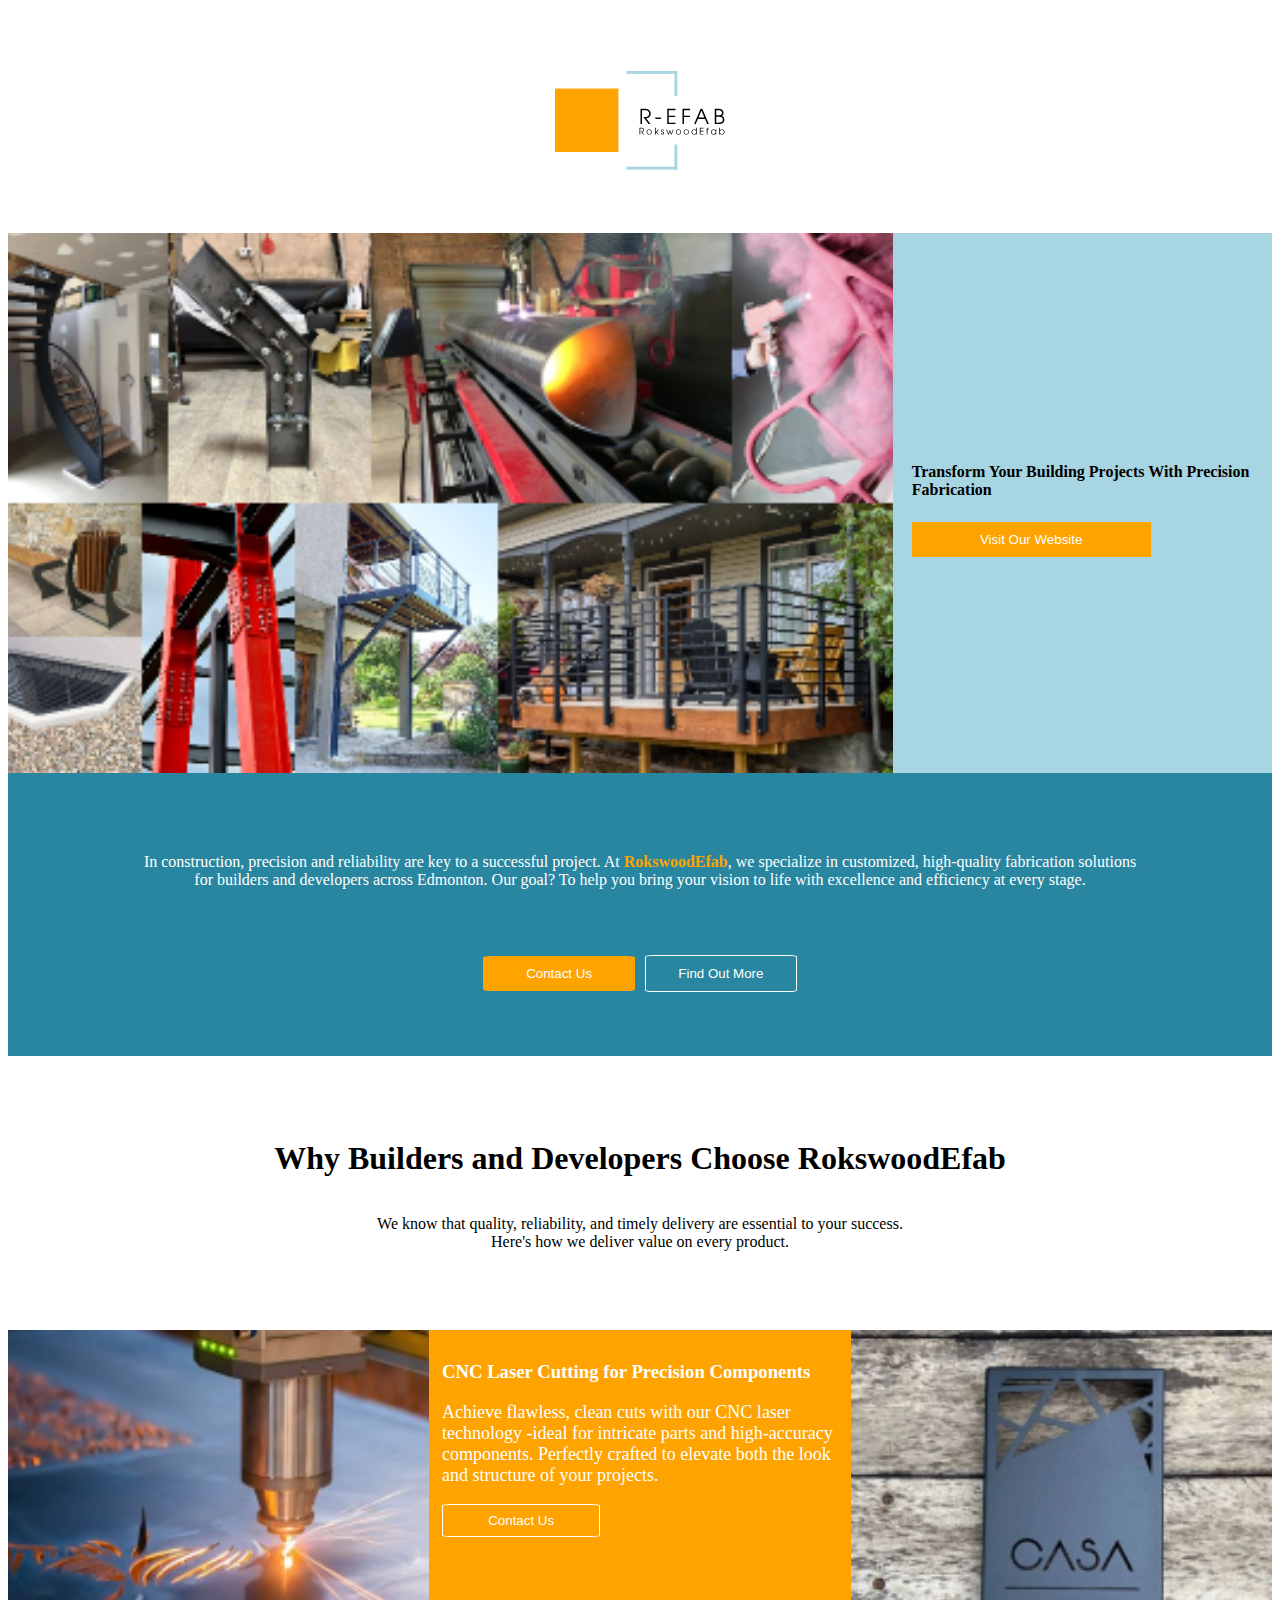
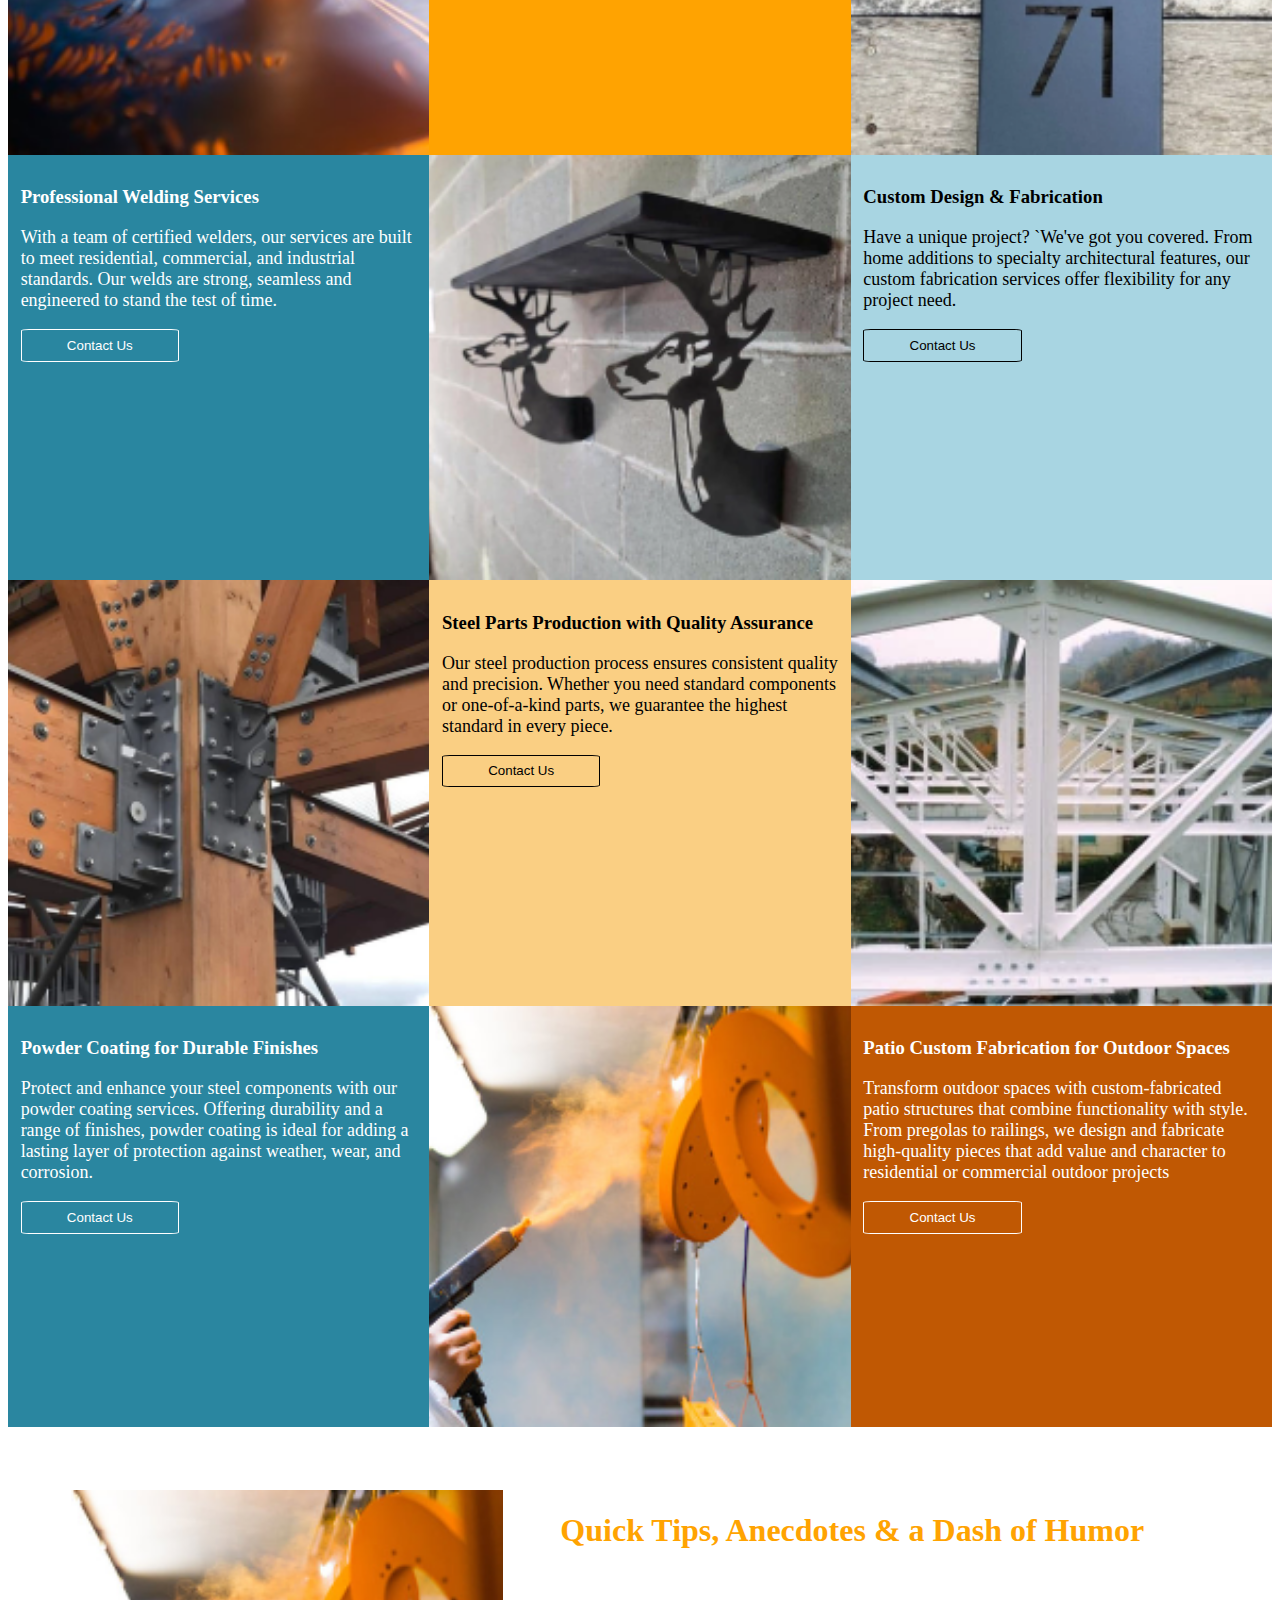
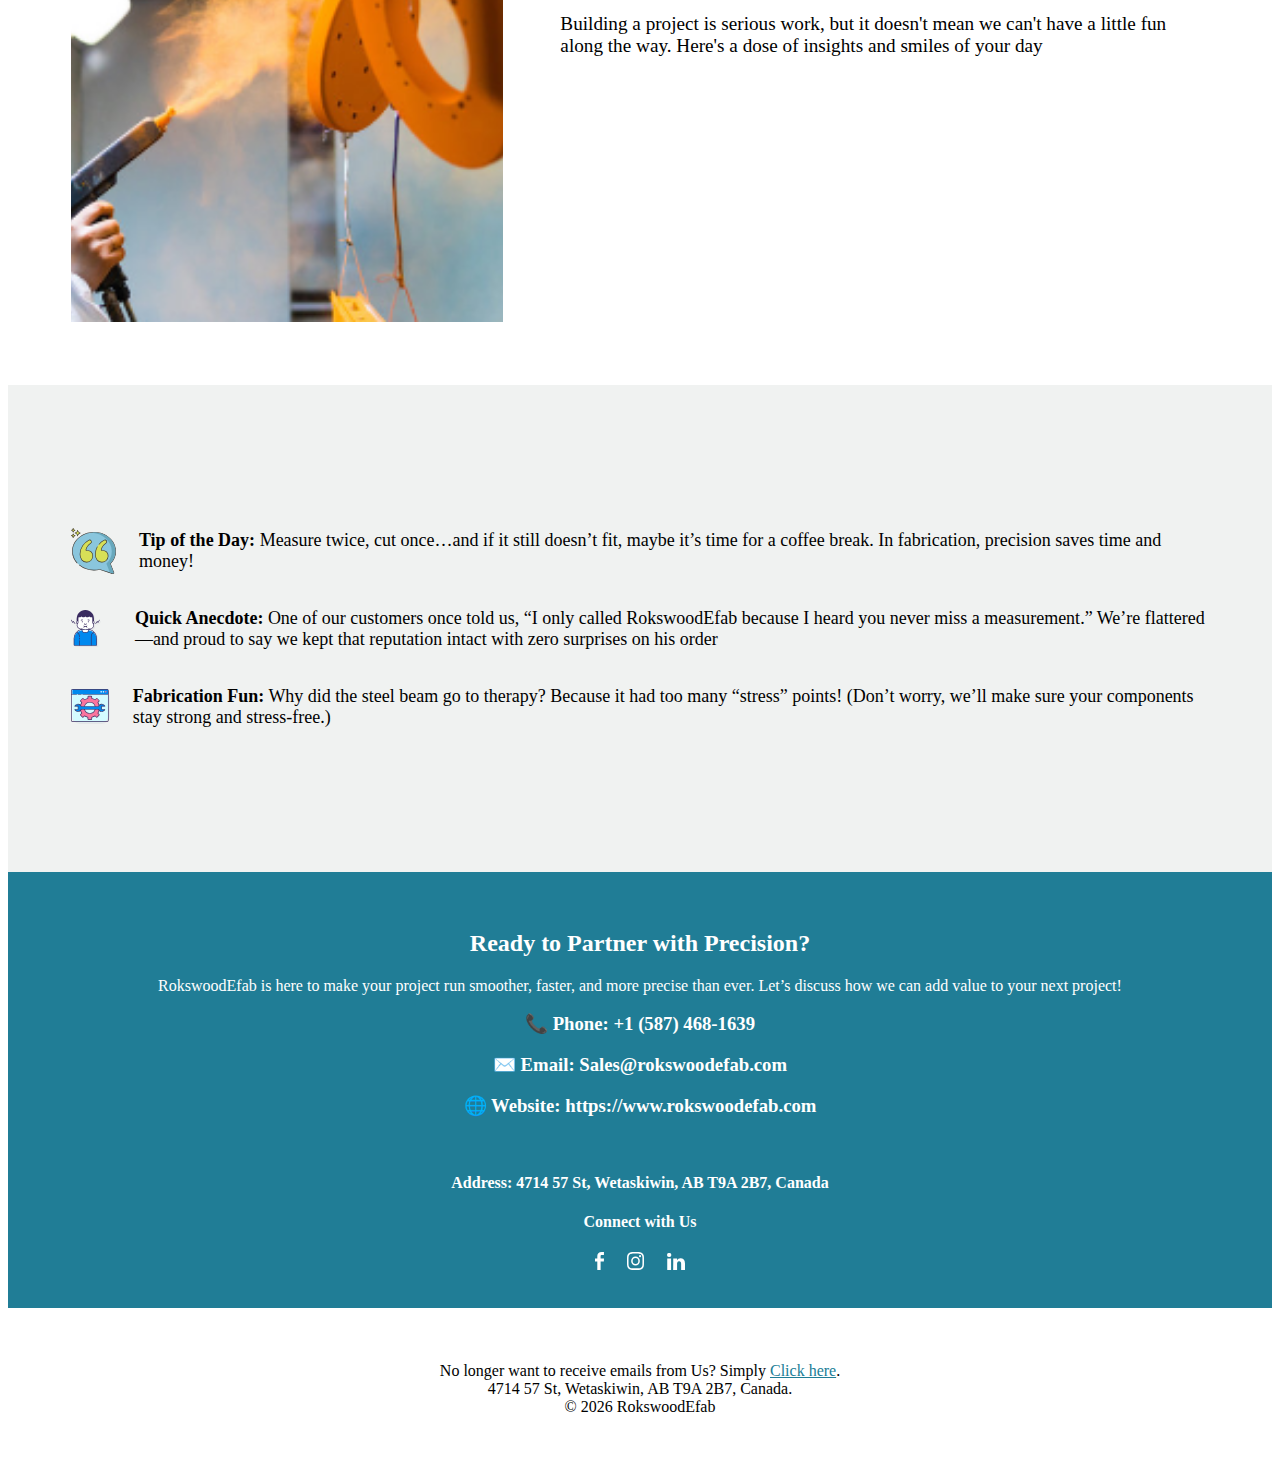
==== index.html @ 1e7426f9 "first-commit" ====
<!DOCTYPE html>
<html lang="en">
<head>
    <meta charset="UTF-8">
    <meta name="viewport" content="width=device-width, initial-scale=1.0">
    <title>RokswoodEfab</title>
    <link rel="stylesheet" href="./style.css">
</head>
<body>
    <div class="top">
        <img src="./assets/images/logo.png" alt="RokswoodEfab">
    </div>
    <div class="second">
        <div class="second-1">
            <img class="second-1-img " src="./assets/images/top-image.png" alt="RokswoodEfab">
        </div>
        <div class="second-2">
            <div class="second-2-inner">
                <h2 class="second-2-text ">transform your building projects with precision fabrication</h2>
                <button class="second-2-button">visit our website</button>
            </div>
        </div>
    </div>
    <div class="third">
        <div class="third-inner">
            <p class="third-inner-text">
                In construction, precision and reliability are key to a successful project. At <span class="third-inner-text-span">RokswoodEfab</span>, we specialize in customized, high-quality fabrication solutions for builders and developers across Edmonton. Our goal? To help you bring your vision to life with excellence and efficiency at every stage.
            </p>
            <div class="third-inner-buttons">
                <button class="third-inner-button-1">contact us</button>
                <button class="third-inner-button-2">find out more</button>
            </div>
        </div>
    </div>
    <div class="fourth">
        <h1 class="fourth-hearder">Why Builders and Developers Choose RokswoodEfab</h1>
        <p class="fourth-text">We know that quality, reliability, and timely delivery are essential to your success. <br>Here's how we deliver value on every product.</p>
    </div>
    <div class="fifth">
        <div class="grid-1">
            <img class="grid-img-inner" src="./assets/images/sky.png" alt="RokswoodEfab">
        </div>
        <div class="grid-1">
            <div class="grid-inner-text-1 grid-text-bg-1 grid-inner-text-color-1">
                <div class="grid-inner-text">
                    <h3>CNC Laser Cutting for Precision Components</h3>
                    <p class="grid-text">Achieve flawless, clean cuts with our CNC laser technology -ideal for intricate parts and high-accuracy components. Perfectly crafted to elevate both  the look and structure of your projects.</p>
                    <button class="grid-inner-text-button grid-inner-text-button-2">contact us</button>
                </div>
            </div>
        </div>
        <div class="grid-1">
            <img class="grid-img-inner" src="./assets/images/mail-box.png" alt="RokswoodEfab">
        </div>
        <div class="grid-1">
            <div class="grid-inner-text-1 grid-text-bg-2 grid-inner-text-color-1">
                <div class="grid-inner-text">
                    <h3>Professional Welding Services</h3>
                    <p class="grid-text">With a team of certified welders, our services are built to meet residential, commercial, and industrial standards. Our welds are strong, seamless and engineered to stand the test of time.</p>
                    <button class="grid-inner-text-button grid-inner-text-button-3">contact us</button>
                </div>
            </div>
        </div>
        <div class="grid-1">
            <img class="grid-img-inner" src="./assets/images/bull-lamp.png" alt="RokswoodEfab">
        </div>
        <div class="grid-1">
            <div class="grid-inner-text-1 grid-text-bg-3">
                <div class="grid-inner-text">
                    <h3>Custom Design & Fabrication</h3>
                    <p class="grid-text">Have a unique project? `We've got you covered. From home additions to specialty architectural features, our custom fabrication services offer flexibility for any project need.</p>
                    <button class="grid-inner-text-button-1 grid-inner-text-button-3">contact us</button>
                </div>
            </div>
        </div>
        <div class="grid-1">
            <img class="grid-img-inner" src="./assets/images/construction.png" alt="RokswoodEfab">
        </div>
        <div class="grid-inner-text-1 grid-text-bg-4">
            <div class="grid-inner-text">
                <h3>Steel Parts Production with Quality Assurance</h3>
                <p class="grid-text">Our steel production process ensures consistent quality and precision. Whether you need standard components or one-of-a-kind parts, we guarantee the highest standard in every piece.</p>
                <button class="grid-inner-text-button-1 grid-inner-text-button-2">contact us</button>
            </div>
        </div>
        <div class="grid-1">
            <img class="grid-img-inner" src="./assets/images/bridge.png" alt="RokswoodEfab">
        </div>
        <div class="grid-1">
            <div class="grid-inner-text-1 grid-text-bg-5 grid-inner-text-color-1">
                <div class="grid-inner-text">
                    <h3>Powder Coating for Durable Finishes</h3>
                    <p class="grid-text">Protect and enhance your steel components with our powder coating services. Offering durability and a range of finishes, powder coating is ideal for adding a lasting layer of protection against weather, wear, and corrosion.</p>
                    <button class="grid-inner-text-button grid-inner-text-button-2">contact us</button>
                </div>
            </div>  
        </div>
        <div class="grid-1">
            <img class="grid-img-inner" src="./assets/images/last.png" alt="RokswoodEfab">
        </div>
        <div class="grid-1">
            <div class="grid-inner-text-1 grid-text-bg-6 grid-inner-text-color-1">
                <div class="grid-inner-text">
                    <h3>Patio Custom Fabrication for Outdoor Spaces</h3>
                    <p class="grid-text">Transform outdoor spaces with custom-fabricated patio structures that combine functionality with style. From pregolas to railings, we design and fabricate high-quality pieces that add value and character to residential or commercial outdoor projects</p>
                    <button class="grid-inner-text-button grid-inner-text-button-2">contact us</button>
                </div>
            </div>
        </div>
    </div>
    <div class="sixth">
        <div class="sixth-1">
            <img class="sixth-img" src="./assets/images/last.png" alt="">
        </div>
        <div class="sixth-2">
            <h1 class="sixth-header">
              Quick Tips, Anecdotes & a Dash of Humor
            </h1>
            <p class="sixth-text">Building a project is serious work, but it doesn't mean we can't have a little fun along the way. Here's a dose of insights and smiles of your day</p>
        </div>
    </div>
    <div class="seventh">
        <div class="seventh-inner">
            <div class="seventh-inner-body">
                <img class="seventh-inner-img" src="./assets/icons/icon-quote-9729.svg" alt="RokswoodEfab">
                <p class="seventh-inner-text"><span class="seventh-inner-header">Tip of the Day:</span> Measure twice, cut once…and if it still doesn’t fit, maybe it’s time for a coffee break. In fabrication, precision saves time and money! </p>
            </div>
            <div class="seventh-inner-body">
                <img class="seventh-inner-img" src="./assets/icons/icon-face-swelling-10248.svg" alt="RokswoodEfab">
                <p class="seventh-inner-text seventh-inner-text-1"><span class="seventh-inner-header"> Quick Anecdote:</span> One of our customers once told us, “I only called RokswoodEfab because I heard you never miss a measurement.” We’re flattered—and proud to say we kept that reputation intact with zero surprises on his order </p>
            </div>
            <div class="seventh-inner-body">
                <img class="seventh-inner-img" src="./assets/icons/icon-software-engineer-4930.svg" alt="RokswoodEfab">
                <p class="seventh-inner-text"><span class="seventh-inner-header">Fabrication Fun:</span> Why did the steel beam go to therapy? Because it had too many “stress” points! (Don’t worry, we’ll make sure your components stay strong and stress-free.)</p>
            </div>
        </div>
    </div>
    <div class="eight">
        <div class="eight-content">
            <h2>Ready to Partner with Precision?</h2>
            <p>RokswoodEfab is here to make your project run smoother, faster, and more precise than ever. Let’s discuss how we can add value to your next project!</p>
            <h3>📞 Phone: +1 (587) 468-1639</h3>
            <h3>✉️ Email: Sales@rokswoodefab.com </h3>
            <h3>
                <a class="eight-inner-link" href="https://www.rokswoodefab.com" target="_blank">🌐 Website: https://www.rokswoodefab.com</a>
            </h3>
            <h4 class="address">Address: 4714 57 St, Wetaskiwin, AB T9A 2B7, Canada</h4>
            <h4>Connect with Us</h4>
            <div class="socials">
                <img src="./assets/icons/facebook.svg" alt="RokswoodEfab">
                <img src="./assets/icons/instagram.svg" alt="RokswoodEfab">
                <img src="./assets/icons/linkedin.svg" alt="RokswoodEfab">
            </div>
        </div>
    </div>
    <footer class="nineth">
        <div class="nineth-content">
            <p>No longer want to receive emails from Us? Simply <span class="click">Click here</span>. <br>4714 57 St, Wetaskiwin, AB T9A 2B7, Canada. <br> &copy; <span id="year"></span> RokswoodEfab</p>
        </div>
    </footer>
</body>
</html>

<script>
    document.getElementById('year').textContent = new Date().getFullYear();
</script>
---- style.css ----
.body{
    margin: 0;
    padding: 0;
    background-color: white;
    width: 100%;
}

.top{
    display: flex;
    flex-direction: column;
    align-items: center;
    padding-top: 5%;
    padding-bottom: 5%;
    width: 100%;
    opacity: 1;
}



.second {
    display: flex;
    align-items: center;
    flex-direction: row;
    width: 100%;
    height: 60vh; 
}


.second-1 {
    width: 70%;
    height: 100%; /* Inherits 100% of parent's height */
}

.second-1-img {
    width: 100%;
    height: 100%;
    object-fit: cover;
}

.second-2 {
    width: 30%;
    height: 100%; /* Inherits 100% of parent's height */
    text-align: left;
    padding: 0%, 5%;
    flex-direction: column;
    display: flex;
    justify-content: center;
    background-color: #A8D5E2;
}

.second-2-inner {
    padding: 5%;
}


.second-2-text {
    font-size: medium;
    text-transform: capitalize;
    text-align: left;
}


.second-2-button {
    background-color: #FFA301;
    color: white;
    padding: 3%;
    font-weight: 200;
    text-transform: capitalize;
    margin-top: 3%;
    border: none;
    outline: none;
    width: 70%;
}


.third {
    background-color: #2986A0;
}

.third-inner {
    display: flex;
    flex-direction: column;
    align-items: center;
    padding-top: 5%;
    padding-bottom: 5%;
    padding-left: 10%;
    padding-right: 10%;
}

.third-inner-text {
    text-align: center;
    color: white;
}

.third-inner-text-span {
    color: #FFA301;
    font-weight: bold;
    line-height: 1.5px;
}

.third-inner-buttons {
    display: flex;
    flex-direction: row;
    align-items: center;
    width: 100%;
    justify-content: center;
    gap: 1%;
    margin-top: 5%;
}

.third-inner-button-1 {
    background-color: #FFA301;
    color: white;
    text-transform: capitalize;
    text-align: center;
    width: 15%;
    padding: 1%;
    cursor: pointer;
    border-radius: 5%;
    outline: none;
    border: none;
}

.third-inner-button-2 {
    background-color: transparent;
    color: white;
    text-transform: capitalize;
    text-align: center;
    width: 15%;
    padding: 1%;
    cursor: pointer;
    border-radius: 5%;
    outline: none;
    border: 1px solid white;
}

.fourth {
    display: flex;
    flex-direction: column;
    align-items: center;
    justify-content: center;
    padding-top: 5%;
    padding-bottom: 5%;
}

.fourth-text {
    font-size: medium;
    font-weight: 500;
    text-align: center;
}

.fifth {
    display: grid;
    grid-template-columns: repeat(auto-fit, minmax(30%, 1fr));
}

.button-fix {
    position: relative;
    bottom: 2;
}

.grid-img {
    width: 100%;
    height: 100%;
    position: relative;
}

.grid-img-inner {
    width: 100%;
    height: 100%;
    object-fit: cover;
}

.grid-inner-text-1 {
    display: flex;
    flex-direction: column;
    width: 100%;
    height: 100%;
}

.grid-inner-text-color-1 {
    color: white;
}

.grid-inner-text {
    padding: 3%;
}

.grid-text-bg-1 {
    background-color: #FFA301;
}

.grid-text-bg-2 {
    background-color: #2986A0;
}

.grid-text-bg-3 {
    background-color: #A8D5E2;
}

.grid-text-bg-4 {
    background-color: #FACF83;
}

.grid-text-bg-5 {
    background-color: #2A86A0;
}

.grid-text-bg-6 {
    background-color: #C05803;
}

.grid-text {
    font-weight: 500;
    font-size: large;
}


.grid-inner-text-button {
    background-color: transparent;
    color: white;
    text-transform: capitalize;
    text-align: center;
    width: 40%;
    padding: 2%;
    cursor: pointer;
    border-radius: 5%;
    outline: none;
    border: 1px solid white;
}

.grid-inner-text-button-1 {
    background-color: transparent;
    text-transform: capitalize;
    text-align: center;
    width: 40%;
    padding: 2%;
    cursor: pointer;
    border-radius: 5%;
    outline: none;
    border: 1px solid ;
}

/* .grid-inner-text-button-1 {
    margin-top: 15%;
} */

/* .grid-inner-text-button-2 {
    margin-top: 25%;
} */

/* .grid-inner-text-button-3 {
    margin-top: 40%;
} */


.sixth {
    display: flex;
    flex-direction: row;
    padding: 5%;
    gap: 5%;
}

.sixth-1 {
    width: 40%;
}

.sixth-2 {
    width: 60%;
}

.sixth-img {
    width: 100%;
    height: 100%;
    object-fit: cover;
}

.sixth-header {
    color: #FFA301;
    font-size: xx-large;
    font-weight: bold;
}

.sixth-text {
    font-weight: 400;
    font-size: larger;
    margin-top: 10%;
}

.seventh {
    background-color: #F0F2F1;
    display: flex;
    flex-direction: column;
}

.seventh-inner {
    padding-top: 10%;
    padding-bottom: 10%;
    padding-left: 5%;
    padding-right: 5%;
}

.seventh-inner-body {
    display: flex;
    flex-direction: row;
    align-items: center;
    gap: 2%;
}

.seventh-inner-header {
    font-weight: bold;
}

.seventh-inner-text {
    font-weight: lighter;
    font-size: large;
}

.seventh-inner-img {
    width: 4%;
}



.seventh-inner-text-1 {
    margin-left: 1%;
}

.eight {
    background-color: #207D96;
    color: white;
}

.eight-content {
    padding-top: 3%;
    padding-bottom: 3%;
    padding-left: 5%;
    padding-right: 5%;
    text-align: center;
}

.eight-inner-link {
    color: white;
    text-decoration: none;
}

.socials {
    display: flex;
    flex-direction: row;
    gap: 2%;
    align-items: center;
    justify-content: center;
}

.address {
    margin-top: 5%;
}


.ninth {
    color: #959595;
}

.nineth-content {
    padding-top: 3%;
    padding-bottom: 3%;
    padding-left: 10%;
    padding-right: 10%;
    text-align: center;
}

.click {
    text-decoration: underline;
    color: #207D96;
}



@media (max-width: 725px) {
    .second {
        display: flex;
        align-items: center;
        flex-direction: row;
        width: 100%;
        height: 60vh; 
    }

    .second-2-text {
        font-size: medium;
        text-transform: capitalize;
        text-align: left;
    }
    
    
    .second-2-button {
        background-color: #FFA301;
        color: white;
        padding: 3%;
        width: auto;
        font-weight: 200;
        text-transform: capitalize;
        margin-top: 3%;
        border: none;
        outline: none;
        width: 100%;
        font-size: x-small;
        margin-top: 10%;
    }

    .third-inner-buttons {
        display: flex;
        flex-direction: row;
        align-items: center;
        width: 100%;
        justify-content: center;
        gap: 3%;
        margin-top: 5%;
    }
    
    .third-inner-button-1 {
        background-color: #FFA301;
        color: white;
        font-size: smaller;
        width: auto;
        text-transform: capitalize;
        text-align: center;
        padding: 3%;
        cursor: pointer;
        border-radius: 5%;
        outline: none;
        border: none;
    }
    
    .third-inner-button-2 {
        background-color: transparent;
        color: white;
        font-size: smaller;
        width: auto;
        text-transform: capitalize;
        text-align: center;
        padding: 3%;
        cursor: pointer;
        border-radius: 5%;
        outline: none;
        border: 1px solid white;
    }

    .fourth {
        display: flex;
        flex-direction: column;
        align-items: center;
        justify-content: center;
        padding-top: 5%;
        padding-bottom: 5%;
    }
    
    .fourth-text {
        font-size: medium;
        font-weight: 500;
        text-align: center;
    }

    .fourth-hearder {
        text-align: center;
    }

    .fifth {
        display: grid;
        grid-template-columns: repeat(auto-fit, minmax(30%, 1fr));
    }
    
    
    .grid-img {
        width: 100%;
        height: 100%;
        position: relative;
    }
    
    .grid-img-inner {
        width: 100%;
        height: 100%;
        object-fit: cover;
    }
    
    .grid-inner-text-1 {
        display: flex;
        flex-direction: column;
        width: 100%;
        height: 100%;
    }
    
    .grid-inner-text-color-1 {
        color: white;
    }
    
    .grid-inner-text {
        padding: 2%;
        font-size: xx-small;
    }
    
    .grid-text-bg-1 {
        background-color: #FFA301;
    }
    
    .grid-text-bg-2 {
        background-color: #2986A0;
    }
    
    .grid-text-bg-3 {
        background-color: #A8D5E2;
    }
    
    .grid-text {
        font-weight: 500;
        font-size: xx-small;
    }
    
    
    .grid-inner-text-button {
        background-color: transparent;
        color: white;
        text-transform: capitalize;
        text-align: center;
        width: 80%;
        padding: 2%;
        cursor: pointer;
        border-radius: 5%;
        outline: none;
        font-size: xx-small;
        border: 1px solid white;
    }
    
    .grid-inner-text-button-1 {
        background-color: transparent;
        text-transform: capitalize;
        text-align: center;
        width: 80%;
        padding: 2%;
        cursor: pointer;
        border-radius: 5%;
        outline: none;
        font-size: xx-small;
        border: 1px solid ;
    }
    
    .grid-inner-text-button-1 {
        margin-top: 5%;
    }
    
    .grid-inner-text-button-2 {
        margin-top: 15%;
    }
    
    .grid-inner-text-button-3 {
        margin-top: 20%;
    }

    .sixth {
        display: flex;
        flex-direction: row;
        padding: 5%;
        gap: 5%;
        align-items: center;
        justify-content: center;
    }
    
    .sixth-1 {
        width: 40%;
    }
    
    .sixth-2 {
        width: 60%;
    }
    
    .sixth-img {
        width: 100%;
        height: 100%;
        object-fit: cover;
    }
    
    .sixth-header {
        color: #FFA301;
        font-size: small;
        font-weight: bold;
    }
    
    .sixth-text {
        font-weight: 400;
        font-size: smaller;
        margin-top: 3%;
    }

    .seventh-inner-header {
        font-weight: bold;
    }
    
    .seventh-inner-text {
        font-weight: lighter;
        font-size: smaller;
    }
    
    .seventh-inner-img {
        width: 20%;
    }
    
    .seventh-inner-text-1 {
        margin-left: 1%;
    }
}
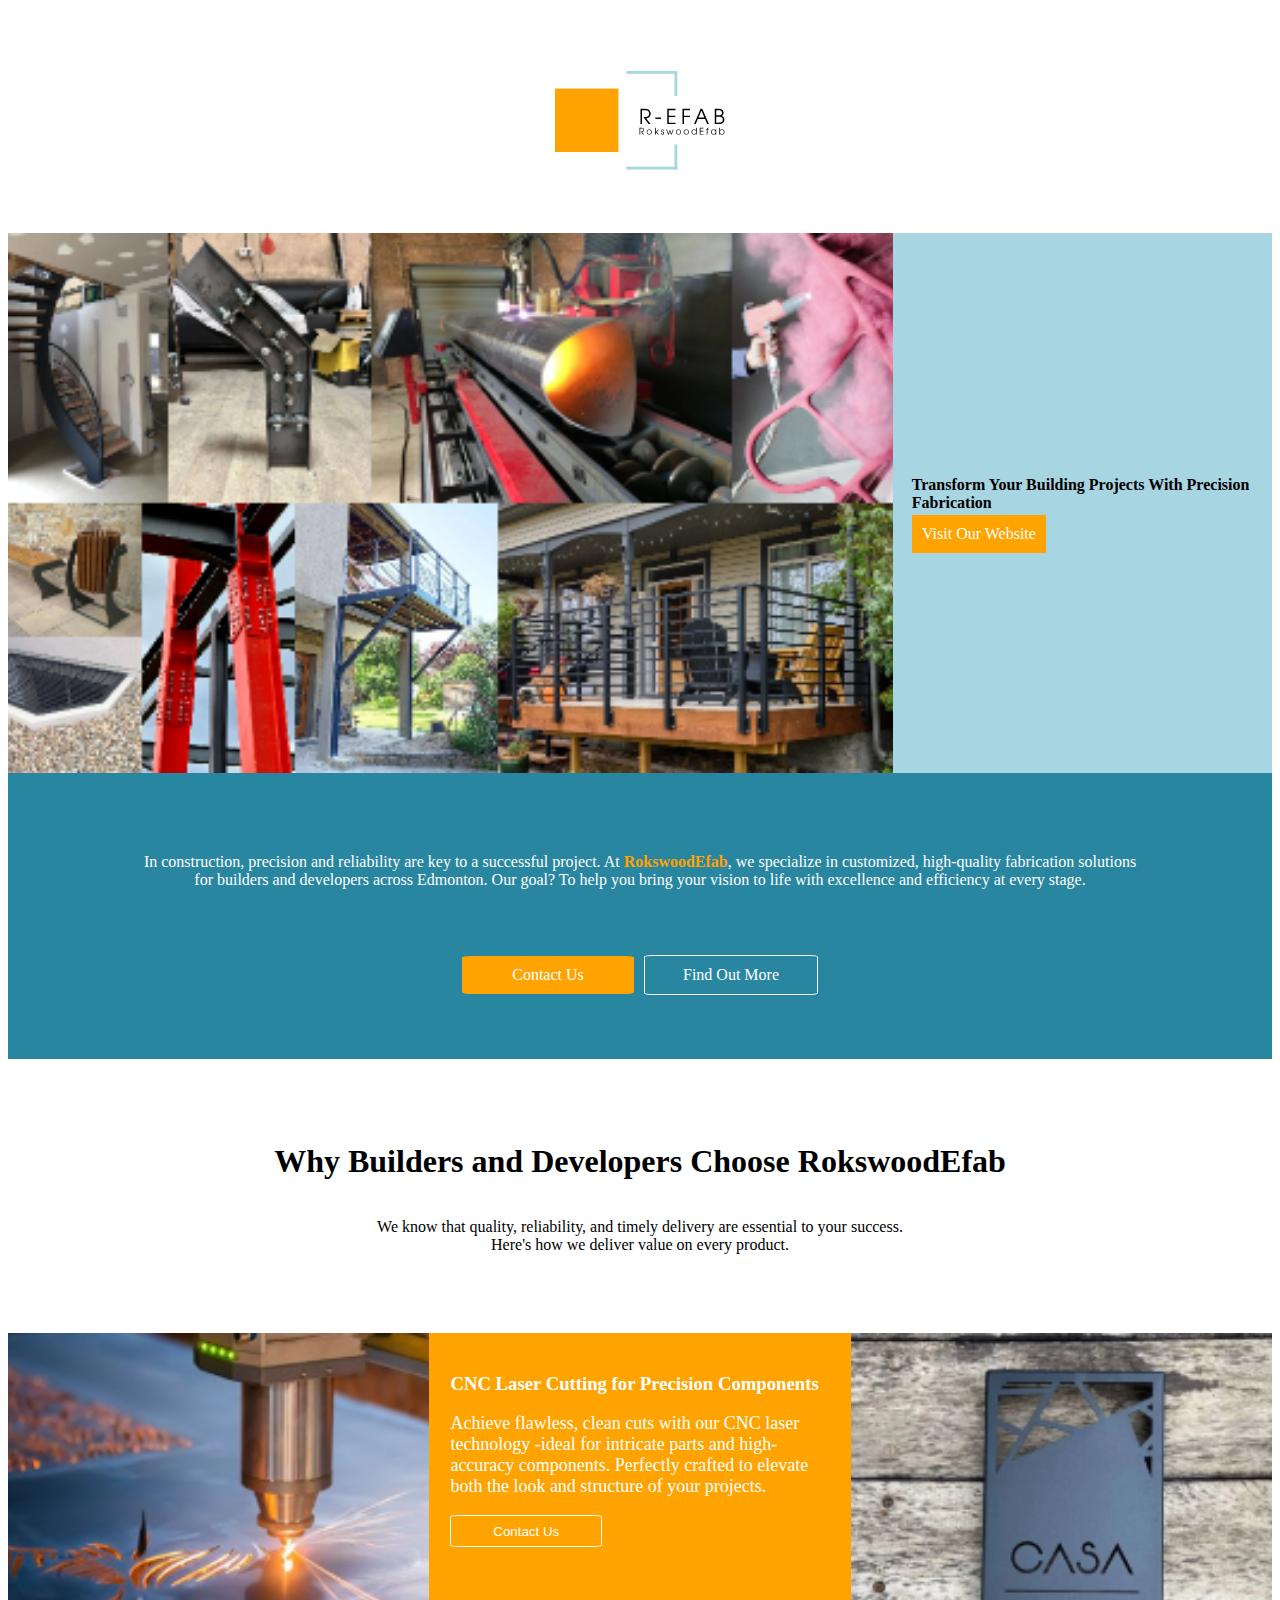
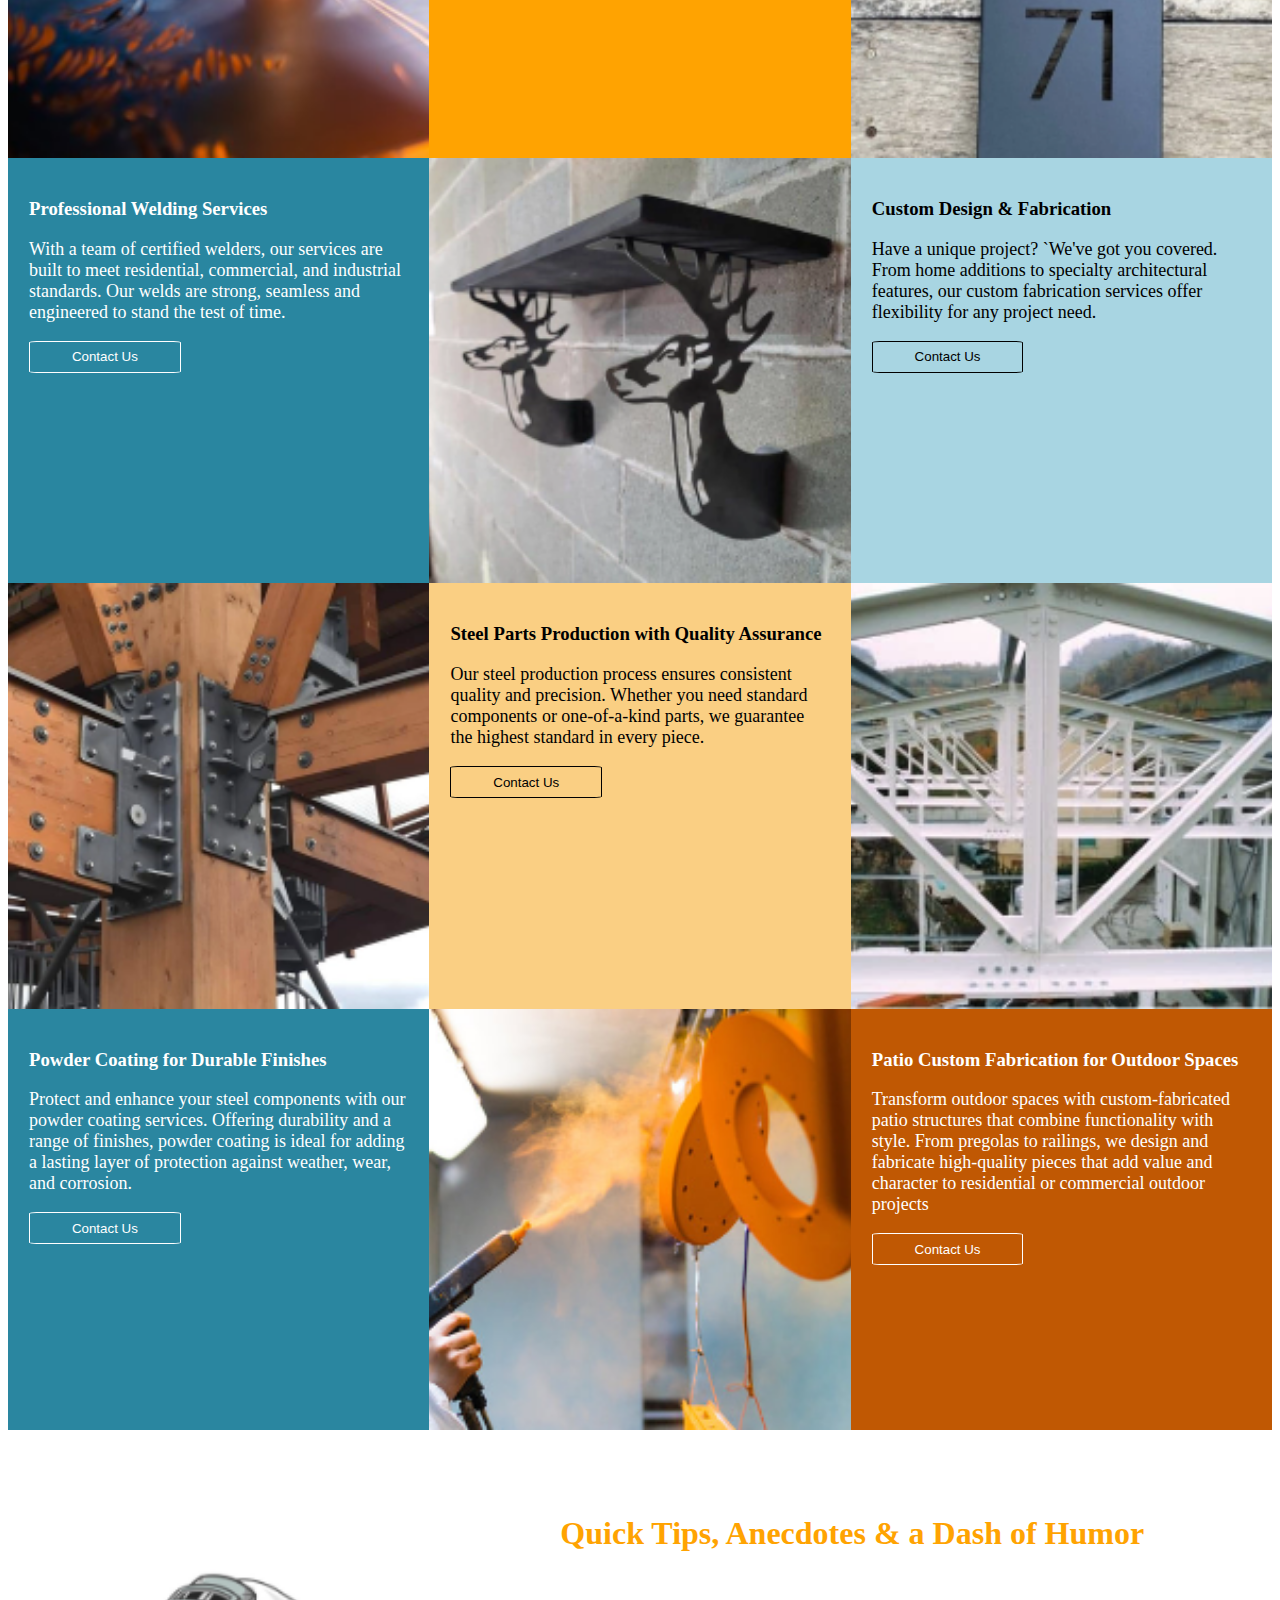
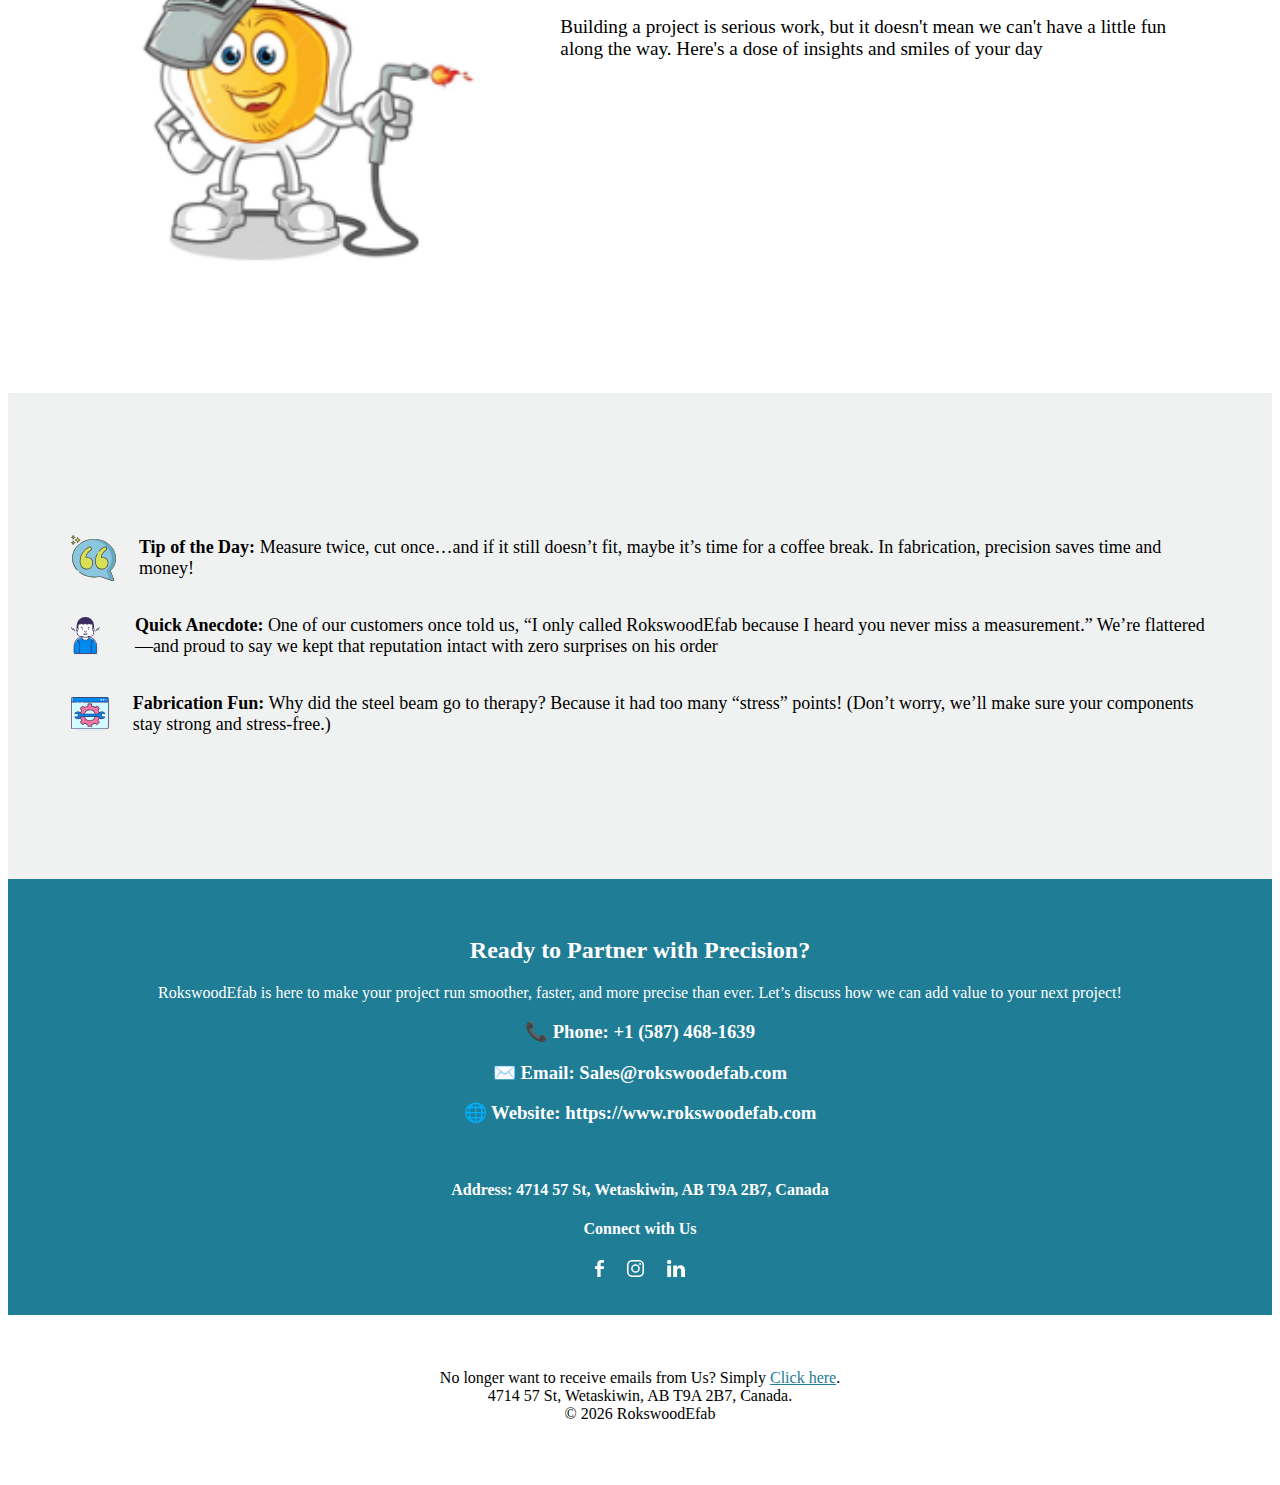
==== commit 4fdbd5a6: "third commit" ====
--- a/index.html
+++ b/index.html
@@ -17,7 +17,7 @@
         <div class="second-2">
             <div class="second-2-inner">
                 <h2 class="second-2-text ">transform your building projects with precision fabrication</h2>
-                <button class="second-2-button">visit our website</button>
+                <a href="https://www.rokswoodefab.com/" class="second-2-button" target="_blank">visit our website</a>
             </div>
         </div>
     </div>
@@ -27,8 +27,12 @@
                 In construction, precision and reliability are key to a successful project. At <span class="third-inner-text-span">RokswoodEfab</span>, we specialize in customized, high-quality fabrication solutions for builders and developers across Edmonton. Our goal? To help you bring your vision to life with excellence and efficiency at every stage.
             </p>
             <div class="third-inner-buttons">
-                <button class="third-inner-button-1">contact us</button>
-                <button class="third-inner-button-2">find out more</button>
+                <a href="https://www.rokswoodefab.com/#contact" target="_blank" class="third-inner-button-1">
+                    contact us
+                </a>
+                <a href="https://www.rokswoodefab.com/" target="_blank" class="third-inner-button-2">
+                    find out more
+                </a>
             </div>
         </div>
     </div>
@@ -45,7 +49,9 @@
                 <div class="grid-inner-text">
                     <h3>CNC Laser Cutting for Precision Components</h3>
                     <p class="grid-text">Achieve flawless, clean cuts with our CNC laser technology -ideal for intricate parts and high-accuracy components. Perfectly crafted to elevate both  the look and structure of your projects.</p>
-                    <button class="grid-inner-text-button grid-inner-text-button-2">contact us</button>
+                    <a href="https://www.rokswoodefab.com/#contact" target="_blank">
+                        <button class="grid-inner-text-button grid-inner-text-button-2">contact us</button>
+                    </a>
                 </div>
             </div>
         </div>
@@ -57,7 +63,9 @@
                 <div class="grid-inner-text">
                     <h3>Professional Welding Services</h3>
                     <p class="grid-text">With a team of certified welders, our services are built to meet residential, commercial, and industrial standards. Our welds are strong, seamless and engineered to stand the test of time.</p>
-                    <button class="grid-inner-text-button grid-inner-text-button-3">contact us</button>
+                    <a href="https://www.rokswoodefab.com/#contact" target="_blank">
+                        <button class="grid-inner-text-button grid-inner-text-button-3">contact us</button>
+                    </a>
                 </div>
             </div>
         </div>
@@ -69,7 +77,9 @@
                 <div class="grid-inner-text">
                     <h3>Custom Design & Fabrication</h3>
                     <p class="grid-text">Have a unique project? `We've got you covered. From home additions to specialty architectural features, our custom fabrication services offer flexibility for any project need.</p>
-                    <button class="grid-inner-text-button-1 grid-inner-text-button-3">contact us</button>
+                    <a href="https://www.rokswoodefab.com/#contact" target="_blank">
+                        <button class="grid-inner-text-button-1 grid-inner-text-button-3">contact us</button>
+                    </a>
                 </div>
             </div>
         </div>
@@ -80,7 +90,9 @@
             <div class="grid-inner-text">
                 <h3>Steel Parts Production with Quality Assurance</h3>
                 <p class="grid-text">Our steel production process ensures consistent quality and precision. Whether you need standard components or one-of-a-kind parts, we guarantee the highest standard in every piece.</p>
-                <button class="grid-inner-text-button-1 grid-inner-text-button-2">contact us</button>
+                <a href="https://www.rokswoodefab.com/#contact" target="_blank">
+                    <button class="grid-inner-text-button-1 grid-inner-text-button-2">contact us</button>
+                </a>
             </div>
         </div>
         <div class="grid-1">
@@ -91,7 +103,9 @@
                 <div class="grid-inner-text">
                     <h3>Powder Coating for Durable Finishes</h3>
                     <p class="grid-text">Protect and enhance your steel components with our powder coating services. Offering durability and a range of finishes, powder coating is ideal for adding a lasting layer of protection against weather, wear, and corrosion.</p>
-                    <button class="grid-inner-text-button grid-inner-text-button-2">contact us</button>
+                    <a href="https://www.rokswoodefab.com/#contact" target="_blank">
+                        <button class="grid-inner-text-button grid-inner-text-button-2">contact us</button>
+                    </a>
                 </div>
             </div>  
         </div>
@@ -103,14 +117,16 @@
                 <div class="grid-inner-text">
                     <h3>Patio Custom Fabrication for Outdoor Spaces</h3>
                     <p class="grid-text">Transform outdoor spaces with custom-fabricated patio structures that combine functionality with style. From pregolas to railings, we design and fabricate high-quality pieces that add value and character to residential or commercial outdoor projects</p>
-                    <button class="grid-inner-text-button grid-inner-text-button-2">contact us</button>
+                    <a href="https://www.rokswoodefab.com/#contact" target="_blank">
+                        <button class="grid-inner-text-button grid-inner-text-button-2">contact us</button>
+                    </a>
                 </div>
             </div>
         </div>
     </div>
     <div class="sixth">
         <div class="sixth-1">
-            <img class="sixth-img" src="./assets/images/last.png" alt="">
+            <img class="sixth-img" src="./assets/images/fire-man.png" alt="">
         </div>
         <div class="sixth-2">
             <h1 class="sixth-header">
--- a/style.css
+++ b/style.css
@@ -71,6 +71,7 @@
     border: none;
     outline: none;
     width: 70%;
+    text-decoration: none;
 }
 
 
@@ -120,6 +121,7 @@
     border-radius: 5%;
     outline: none;
     border: none;
+    text-decoration: none;
 }
 
 .third-inner-button-2 {
@@ -133,6 +135,7 @@
     border-radius: 5%;
     outline: none;
     border: 1px solid white;
+    text-decoration: none;
 }
 
 .fourth {
@@ -184,7 +187,7 @@
 }
 
 .grid-inner-text {
-    padding: 3%;
+    padding: 5%;
 }
 
 .grid-text-bg-1 {
@@ -467,7 +470,7 @@
 
     .fifth {
         display: grid;
-        grid-template-columns: repeat(auto-fit, minmax(30%, 1fr));
+        grid-template-columns: repeat(auto-fit, minmax(50%, 1fr));
     }
     
     
@@ -495,7 +498,7 @@
     }
     
     .grid-inner-text {
-        padding: 2%;
+        padding: 3%;
         font-size: xx-small;
     }
     
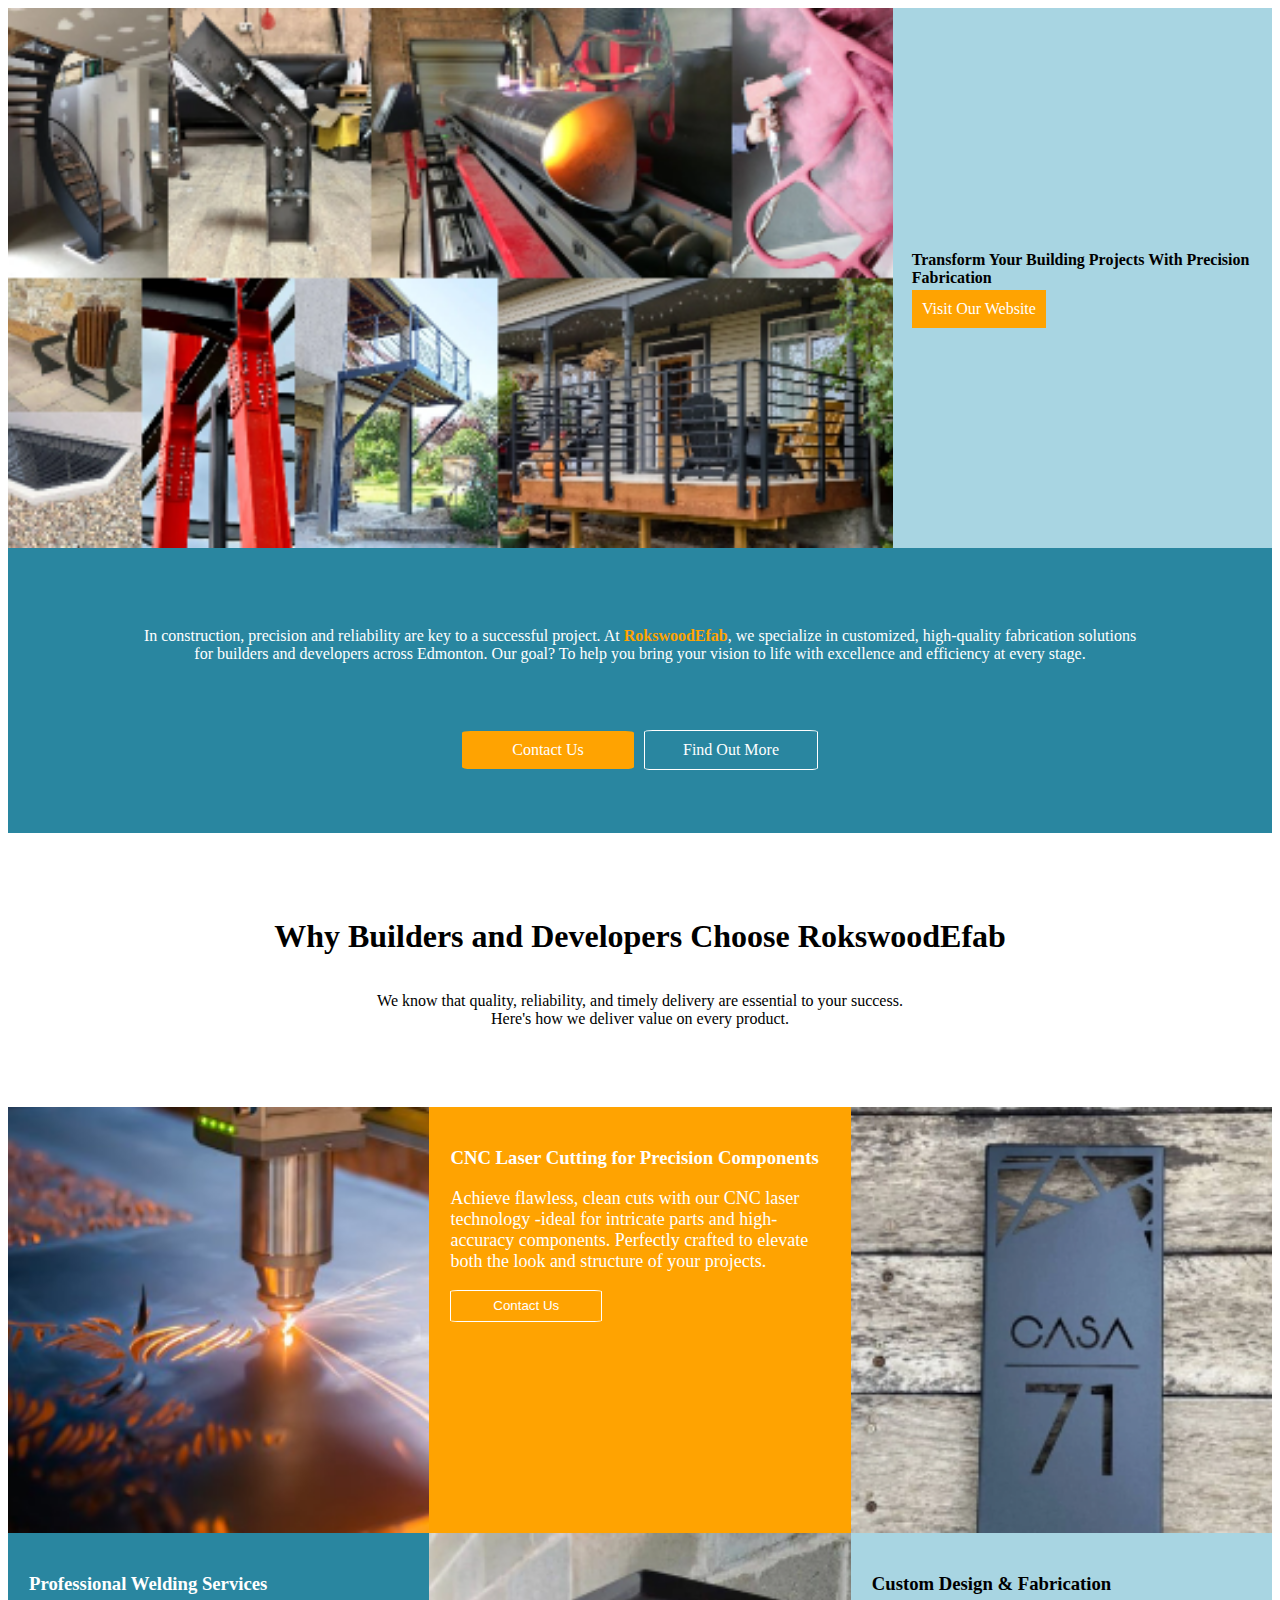
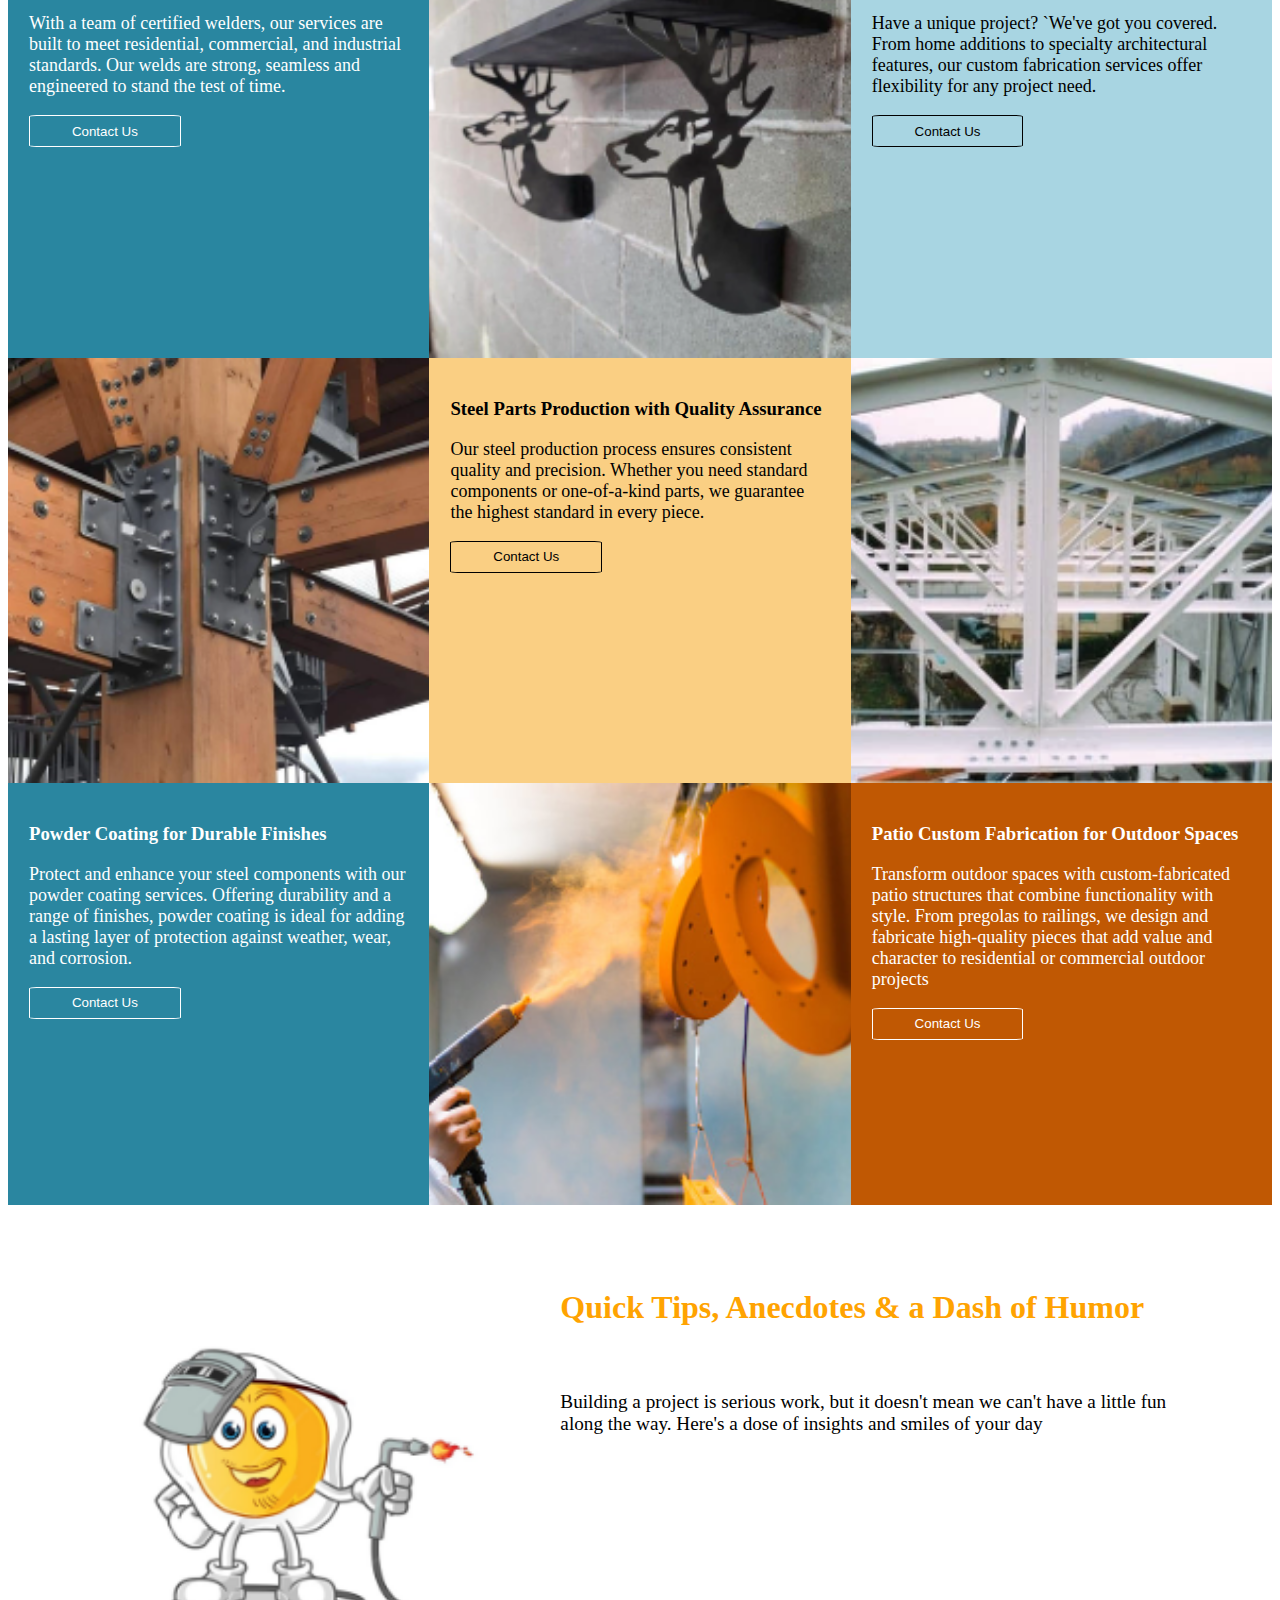
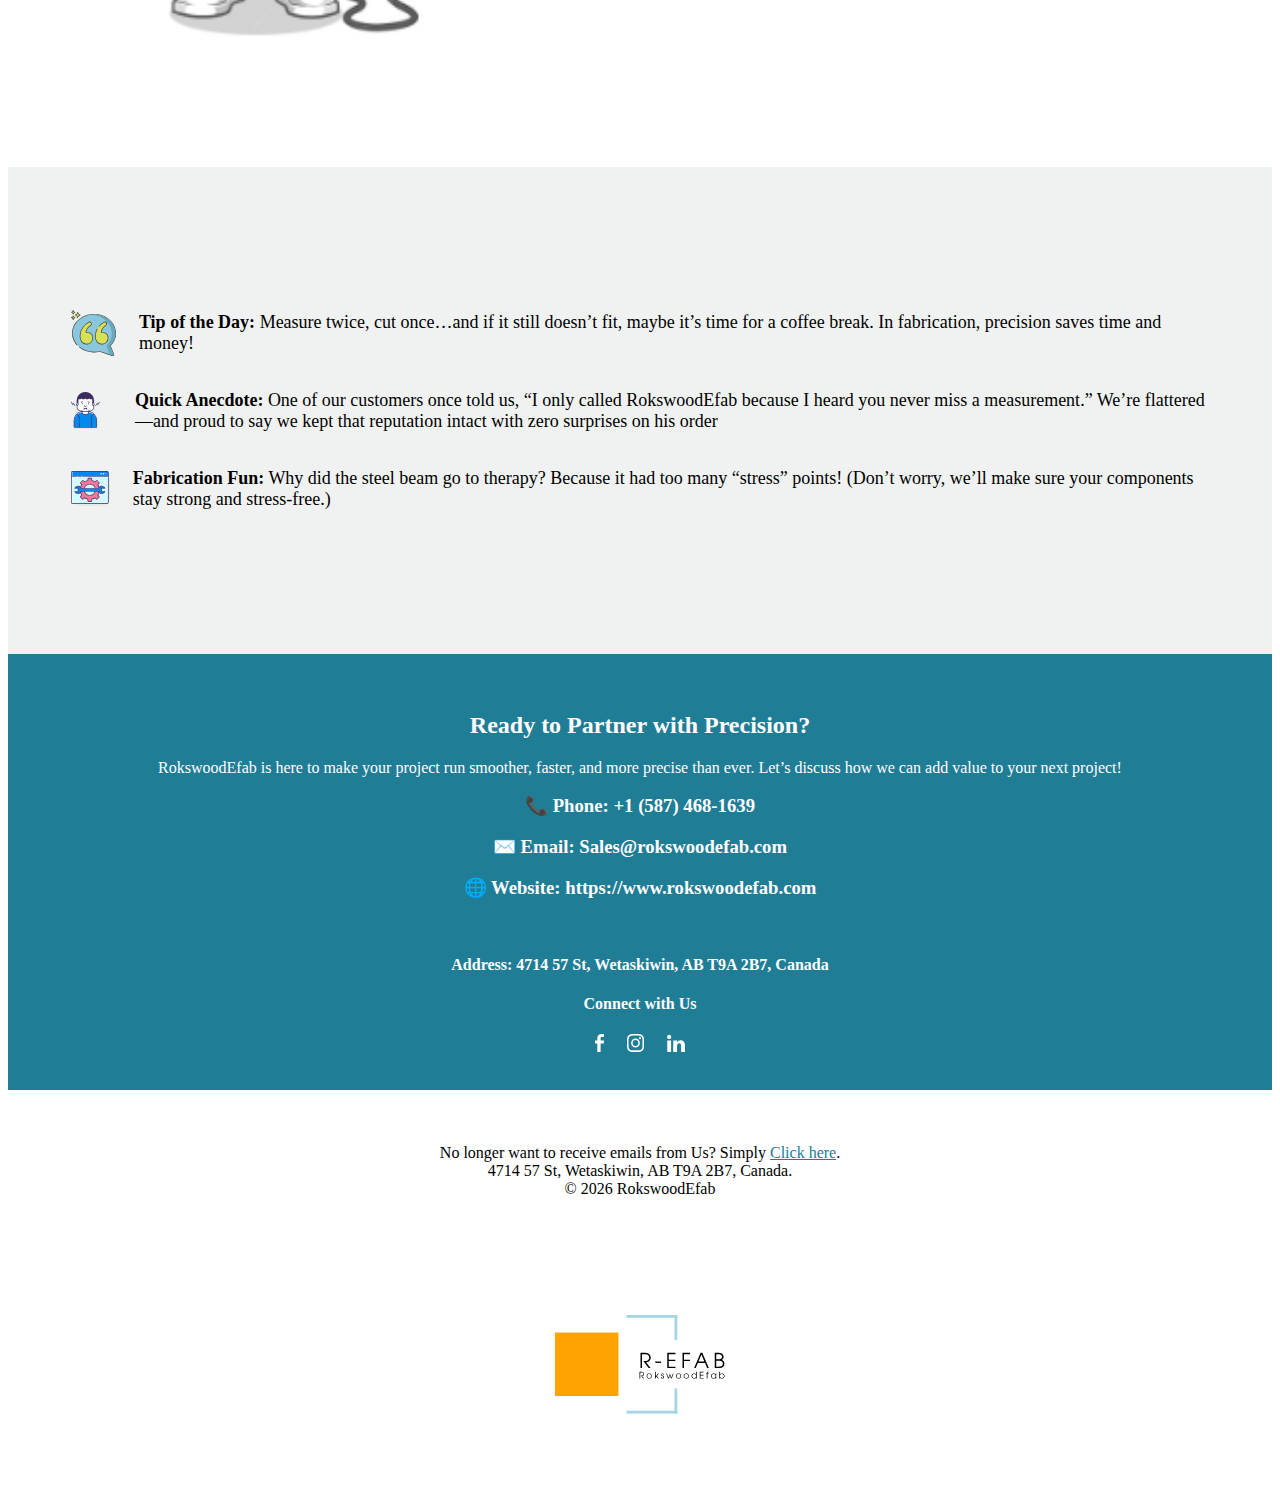
==== commit f1a8a405: "email template" ====
--- a/index.html
+++ b/index.html
@@ -4,176 +4,820 @@
     <meta charset="UTF-8">
     <meta name="viewport" content="width=device-width, initial-scale=1.0">
     <title>RokswoodEfab</title>
-    <link rel="stylesheet" href="./style.css">
+    <style>
+
+.body{
+    margin: 0;
+    padding: 0;
+    background-color: white;
+    width: 100%;
+}
+
+.top{
+    display: flex;
+    flex-direction: column;
+    align-items: center;
+    padding-top: 5%;
+    padding-bottom: 5%;
+    width: 100%;
+    opacity: 1;
+}
+
+
+
+.second {
+    display: flex;
+    align-items: center;
+    flex-direction: row;
+    width: 100%;
+    height: 60vh; 
+}
+
+
+.second-1 {
+    width: 70%;
+    height: 100%; /* Inherits 100% of parent's height */
+}
+
+.second-1-img {
+    width: 100%;
+    height: 100%;
+    object-fit: cover;
+}
+
+.second-2 {
+    width: 30%;
+    height: 100%; /* Inherits 100% of parent's height */
+    text-align: left;
+    padding: 0%, 5%;
+    flex-direction: column;
+    display: flex;
+    justify-content: center;
+    background-color: #A8D5E2;
+}
+
+.second-2-inner {
+    padding: 5%;
+}
+
+
+.second-2-text {
+    font-size: medium;
+    text-transform: capitalize;
+    text-align: left;
+}
+
+
+.second-2-button {
+    background-color: #FFA301;
+    color: white;
+    padding: 3%;
+    font-weight: 200;
+    text-transform: capitalize;
+    margin-top: 3%;
+    border: none;
+    outline: none;
+    width: 70%;
+    text-decoration: none;
+}
+
+
+.third {
+    background-color: #2986A0;
+}
+
+.third-inner {
+    display: flex;
+    flex-direction: column;
+    align-items: center;
+    padding-top: 5%;
+    padding-bottom: 5%;
+    padding-left: 10%;
+    padding-right: 10%;
+}
+
+.third-inner-text {
+    text-align: center;
+    color: white;
+}
+
+.third-inner-text-span {
+    color: #FFA301;
+    font-weight: bold;
+    line-height: 1.5px;
+}
+
+.third-inner-buttons {
+    display: flex;
+    flex-direction: row;
+    align-items: center;
+    width: 100%;
+    justify-content: center;
+    gap: 1%;
+    margin-top: 5%;
+}
+
+.third-inner-button-1 {
+    background-color: #FFA301;
+    color: white;
+    text-transform: capitalize;
+    text-align: center;
+    width: 15%;
+    padding: 1%;
+    cursor: pointer;
+    border-radius: 5%;
+    outline: none;
+    border: none;
+    text-decoration: none;
+}
+
+.third-inner-button-2 {
+    background-color: transparent;
+    color: white;
+    text-transform: capitalize;
+    text-align: center;
+    width: 15%;
+    padding: 1%;
+    cursor: pointer;
+    border-radius: 5%;
+    outline: none;
+    border: 1px solid white;
+    text-decoration: none;
+}
+
+.fourth {
+    display: flex;
+    flex-direction: column;
+    align-items: center;
+    justify-content: center;
+    padding-top: 5%;
+    padding-bottom: 5%;
+}
+
+.fourth-text {
+    font-size: medium;
+    font-weight: 500;
+    text-align: center;
+}
+
+.fifth {
+    display: grid;
+    grid-template-columns: repeat(auto-fit, minmax(30%, 1fr));
+}
+
+.button-fix {
+    position: relative;
+    bottom: 2;
+}
+
+.grid-img {
+    width: 100%;
+    height: 100%;
+    position: relative;
+}
+
+.grid-img-inner {
+    width: 100%;
+    height: 100%;
+    object-fit: cover;
+}
+
+.grid-inner-text-1 {
+    display: flex;
+    flex-direction: column;
+    width: 100%;
+    height: 100%;
+}
+
+.grid-inner-text-color-1 {
+    color: white;
+}
+
+.grid-inner-text {
+    padding: 5%;
+}
+
+.grid-text-bg-1 {
+    background-color: #FFA301;
+}
+
+.grid-text-bg-2 {
+    background-color: #2986A0;
+}
+
+.grid-text-bg-3 {
+    background-color: #A8D5E2;
+}
+
+.grid-text-bg-4 {
+    background-color: #FACF83;
+}
+
+.grid-text-bg-5 {
+    background-color: #2A86A0;
+}
+
+.grid-text-bg-6 {
+    background-color: #C05803;
+}
+
+.grid-text {
+    font-weight: 500;
+    font-size: large;
+}
+
+
+.grid-inner-text-button {
+    background-color: transparent;
+    color: white;
+    text-transform: capitalize;
+    text-align: center;
+    width: 40%;
+    padding: 2%;
+    cursor: pointer;
+    border-radius: 5%;
+    outline: none;
+    border: 1px solid white;
+}
+
+.grid-inner-text-button-1 {
+    background-color: transparent;
+    text-transform: capitalize;
+    text-align: center;
+    width: 40%;
+    padding: 2%;
+    cursor: pointer;
+    border-radius: 5%;
+    outline: none;
+    border: 1px solid ;
+}
+
+/* .grid-inner-text-button-1 {
+    margin-top: 15%;
+} */
+
+/* .grid-inner-text-button-2 {
+    margin-top: 25%;
+} */
+
+/* .grid-inner-text-button-3 {
+    margin-top: 40%;
+} */
+
+
+.sixth {
+    display: flex;
+    flex-direction: row;
+    padding: 5%;
+    gap: 5%;
+}
+
+.sixth-1 {
+    width: 40%;
+}
+
+.sixth-2 {
+    width: 60%;
+}
+
+.sixth-img {
+    width: 100%;
+    height: 100%;
+    object-fit: cover;
+}
+
+.sixth-header {
+    color: #FFA301;
+    font-size: xx-large;
+    font-weight: bold;
+}
+
+.sixth-text {
+    font-weight: 400;
+    font-size: larger;
+    margin-top: 10%;
+}
+
+.seventh {
+    background-color: #F0F2F1;
+    display: flex;
+    flex-direction: column;
+}
+
+.seventh-inner {
+    padding-top: 10%;
+    padding-bottom: 10%;
+    padding-left: 5%;
+    padding-right: 5%;
+}
+
+.seventh-inner-body {
+    display: flex;
+    flex-direction: row;
+    align-items: center;
+    gap: 2%;
+}
+
+.seventh-inner-header {
+    font-weight: bold;
+}
+
+.seventh-inner-text {
+    font-weight: lighter;
+    font-size: large;
+}
+
+.seventh-inner-img {
+    width: 4%;
+}
+
+
+
+.seventh-inner-text-1 {
+    margin-left: 1%;
+}
+
+.eight {
+    background-color: #207D96;
+    color: white;
+}
+
+.eight-content {
+    padding-top: 3%;
+    padding-bottom: 3%;
+    padding-left: 5%;
+    padding-right: 5%;
+    text-align: center;
+}
+
+.eight-inner-link {
+    color: white;
+    text-decoration: none;
+}
+
+.socials {
+    display: flex;
+    flex-direction: row;
+    gap: 2%;
+    align-items: center;
+    justify-content: center;
+}
+
+.address {
+    margin-top: 5%;
+}
+
+
+.ninth {
+    color: #959595;
+}
+
+.nineth-content {
+    padding-top: 3%;
+    padding-bottom: 3%;
+    padding-left: 10%;
+    padding-right: 10%;
+    text-align: center;
+}
+
+.click {
+    text-decoration: underline;
+    color: #207D96;
+}
+
+
+
+@media (max-width: 725px) {
+    .second {
+        display: flex;
+        align-items: center;
+        flex-direction: column-reverse;
+        width: 100%;
+        height: 60vh; 
+    }
+
+    .second-1 {
+        width: 100%;
+        height: 100%; /* Inherits 100% of parent's height */
+    }
+    
+    .second-1-img {
+        width: 100%;
+        height: 100%;
+        object-fit: cover;
+    }
+    
+    .second-2 {
+        width: 100%;
+        padding: 0%, 5%;
+        flex-direction: row;
+        display: flex;
+        align-items: center;
+        justify-content: center;
+        background-color: #A8D5E2;
+    }
+    
+    .second-2-inner {
+        padding: 5%;
+    }
+
+    .second-2-text {
+        font-size: medium;
+        text-transform: capitalize;
+        text-align: left;
+    }
+    
+    
+    .second-2-button {
+        background-color: #FFA301;
+        color: white;
+        padding: 3%;
+        width: auto;
+        font-weight: 200;
+        text-transform: capitalize;
+        margin-top: 3%;
+        border: none;
+        outline: none;
+        width: 100%;
+        font-size: x-small;
+        margin-top: 10%;
+    }
+
+    .third-inner-buttons {
+        display: flex;
+        flex-direction: row;
+        align-items: center;
+        width: 100%;
+        justify-content: center;
+        gap: 3%;
+        margin-top: 5%;
+    }
+    
+    .third-inner-button-1 {
+        background-color: #FFA301;
+        color: white;
+        font-size: smaller;
+        width: auto;
+        text-transform: capitalize;
+        text-align: center;
+        padding: 3%;
+        cursor: pointer;
+        border-radius: 5%;
+        outline: none;
+        border: none;
+    }
+    
+    .third-inner-button-2 {
+        background-color: transparent;
+        color: white;
+        font-size: smaller;
+        width: auto;
+        text-transform: capitalize;
+        text-align: center;
+        padding: 3%;
+        cursor: pointer;
+        border-radius: 5%;
+        outline: none;
+        border: 1px solid white;
+    }
+
+    .fourth {
+        display: flex;
+        flex-direction: column;
+        align-items: center;
+        justify-content: center;
+        padding-top: 5%;
+        padding-bottom: 5%;
+    }
+    
+    .fourth-text {
+        font-size: medium;
+        font-weight: 500;
+        text-align: center;
+    }
+
+    .fourth-hearder {
+        text-align: center;
+    }
+
+    .fifth {
+        display: grid;
+        grid-template-columns: repeat(auto-fit, minmax(50%, 1fr));
+    }
+    
+    
+    .grid-img {
+        width: 100%;
+        height: 100%;
+        position: relative;
+    }
+    
+    .grid-img-inner {
+        width: 100%;
+        height: 100%;
+        object-fit: cover;
+    }
+    
+    .grid-inner-text-1 {
+        display: flex;
+        flex-direction: column;
+        width: 100%;
+        height: 100%;
+    }
+    
+    .grid-inner-text-color-1 {
+        color: white;
+    }
+    
+    .grid-inner-text {
+        padding: 3%;
+        font-size: xx-small;
+    }
+    
+    .grid-text-bg-1 {
+        background-color: #FFA301;
+    }
+    
+    .grid-text-bg-2 {
+        background-color: #2986A0;
+    }
+    
+    .grid-text-bg-3 {
+        background-color: #A8D5E2;
+    }
+    
+    .grid-text {
+        font-weight: 500;
+        font-size: xx-small;
+    }
+    
+    
+    .grid-inner-text-button {
+        background-color: transparent;
+        color: white;
+        text-transform: capitalize;
+        text-align: center;
+        width: 80%;
+        padding: 2%;
+        cursor: pointer;
+        border-radius: 5%;
+        outline: none;
+        font-size: xx-small;
+        border: 1px solid white;
+    }
+    
+    .grid-inner-text-button-1 {
+        background-color: transparent;
+        text-transform: capitalize;
+        text-align: center;
+        width: 80%;
+        padding: 2%;
+        cursor: pointer;
+        border-radius: 5%;
+        outline: none;
+        font-size: xx-small;
+        border: 1px solid ;
+    }
+    
+    .grid-inner-text-button-1 {
+        margin-top: 5%;
+    }
+    
+    .grid-inner-text-button-2 {
+        margin-top: 15%;
+    }
+    
+    .grid-inner-text-button-3 {
+        margin-top: 20%;
+    }
+
+    .sixth {
+        display: flex;
+        flex-direction: row;
+        padding: 5%;
+        gap: 5%;
+        align-items: center;
+        justify-content: center;
+    }
+    
+    .sixth-1 {
+        width: 40%;
+    }
+    
+    .sixth-2 {
+        width: 60%;
+    }
+    
+    .sixth-img {
+        width: 100%;
+        height: 100%;
+        object-fit: cover;
+    }
+    
+    .sixth-header {
+        color: #FFA301;
+        font-size: small;
+        font-weight: bold;
+    }
+    
+    .sixth-text {
+        font-weight: 400;
+        font-size: smaller;
+        margin-top: 3%;
+    }
+
+    .seventh-inner-header {
+        font-weight: bold;
+    }
+    
+    .seventh-inner-text {
+        font-weight: lighter;
+        font-size: smaller;
+    }
+    
+    .seventh-inner-img {
+        width: 20%;
+    }
+    
+    .seventh-inner-text-1 {
+        margin-left: 1%;
+    }
+}
+
+</style>
 </head>
 <body>
-    <div class="top">
-        <img src="./assets/images/logo.png" alt="RokswoodEfab">
-    </div>
-    <div class="second">
-        <div class="second-1">
-            <img class="second-1-img " src="./assets/images/top-image.png" alt="RokswoodEfab">
+    <table border="0" cellpadding="0" cellspacing="0" width="100%" style="background-color: #ffffff;">
+        <tr>
+            <td class="top">
+                <img src="./assets/images/logo.png" alt="RokswoodEfab">
+            </td>
+        </tr>
+        <div class="second">
+            <div class="second-1">
+                <img class="second-1-img " src="./assets/images/top-image.png" alt="RokswoodEfab">
+            </div>
+            <div class="second-2">
+                <div class="second-2-inner">
+                    <h2 class="second-2-text ">transform your building projects with precision fabrication</h2>
+                    <a href="https://www.rokswoodefab.com/" class="second-2-button" target="_blank">visit our website</a>
+                </div>
+            </div>
         </div>
-        <div class="second-2">
-            <div class="second-2-inner">
-                <h2 class="second-2-text ">transform your building projects with precision fabrication</h2>
-                <a href="https://www.rokswoodefab.com/" class="second-2-button" target="_blank">visit our website</a>
+        <div class="third">
+            <div class="third-inner">
+                <p class="third-inner-text">
+                    In construction, precision and reliability are key to a successful project. At <span class="third-inner-text-span">RokswoodEfab</span>, we specialize in customized, high-quality fabrication solutions for builders and developers across Edmonton. Our goal? To help you bring your vision to life with excellence and efficiency at every stage.
+                </p>
+                <div class="third-inner-buttons">
+                    <a href="https://www.rokswoodefab.com/#contact" target="_blank" class="third-inner-button-1">
+                        contact us
+                    </a>
+                    <a href="https://www.rokswoodefab.com/" target="_blank" class="third-inner-button-2">
+                        find out more
+                    </a>
+                </div>
             </div>
         </div>
-    </div>
-    <div class="third">
-        <div class="third-inner">
-            <p class="third-inner-text">
-                In construction, precision and reliability are key to a successful project. At <span class="third-inner-text-span">RokswoodEfab</span>, we specialize in customized, high-quality fabrication solutions for builders and developers across Edmonton. Our goal? To help you bring your vision to life with excellence and efficiency at every stage.
-            </p>
-            <div class="third-inner-buttons">
-                <a href="https://www.rokswoodefab.com/#contact" target="_blank" class="third-inner-button-1">
-                    contact us
-                </a>
-                <a href="https://www.rokswoodefab.com/" target="_blank" class="third-inner-button-2">
-                    find out more
-                </a>
-            </div>
+        <div class="fourth">
+            <h1 class="fourth-hearder">Why Builders and Developers Choose RokswoodEfab</h1>
+            <p class="fourth-text">We know that quality, reliability, and timely delivery are essential to your success. <br>Here's how we deliver value on every product.</p>
         </div>
-    </div>
-    <div class="fourth">
-        <h1 class="fourth-hearder">Why Builders and Developers Choose RokswoodEfab</h1>
-        <p class="fourth-text">We know that quality, reliability, and timely delivery are essential to your success. <br>Here's how we deliver value on every product.</p>
-    </div>
-    <div class="fifth">
-        <div class="grid-1">
-            <img class="grid-img-inner" src="./assets/images/sky.png" alt="RokswoodEfab">
+        <div class="fifth">
+            <div class="grid-1">
+                <img class="grid-img-inner" src="./assets/images/sky.png" alt="RokswoodEfab">
+            </div>
+            <div class="grid-1">
+                <div class="grid-inner-text-1 grid-text-bg-1 grid-inner-text-color-1">
+                    <div class="grid-inner-text">
+                        <h3>CNC Laser Cutting for Precision Components</h3>
+                        <p class="grid-text">Achieve flawless, clean cuts with our CNC laser technology -ideal for intricate parts and high-accuracy components. Perfectly crafted to elevate both  the look and structure of your projects.</p>
+                        <a href="https://www.rokswoodefab.com/#contact" target="_blank">
+                            <button class="grid-inner-text-button grid-inner-text-button-2">contact us</button>
+                        </a>
+                    </div>
+                </div>
+            </div>
+            <div class="grid-1">
+                <img class="grid-img-inner" src="./assets/images/mail-box.png" alt="RokswoodEfab">
+            </div>
+            <div class="grid-1">
+                <div class="grid-inner-text-1 grid-text-bg-2 grid-inner-text-color-1">
+                    <div class="grid-inner-text">
+                        <h3>Professional Welding Services</h3>
+                        <p class="grid-text">With a team of certified welders, our services are built to meet residential, commercial, and industrial standards. Our welds are strong, seamless and engineered to stand the test of time.</p>
+                        <a href="https://www.rokswoodefab.com/#contact" target="_blank">
+                            <button class="grid-inner-text-button grid-inner-text-button-3">contact us</button>
+                        </a>
+                    </div>
+                </div>
+            </div>
+            <div class="grid-1">
+                <img class="grid-img-inner" src="./assets/images/bull-lamp.png" alt="RokswoodEfab">
+            </div>
+            <div class="grid-1">
+                <div class="grid-inner-text-1 grid-text-bg-3">
+                    <div class="grid-inner-text">
+                        <h3>Custom Design & Fabrication</h3>
+                        <p class="grid-text">Have a unique project? `We've got you covered. From home additions to specialty architectural features, our custom fabrication services offer flexibility for any project need.</p>
+                        <a href="https://www.rokswoodefab.com/#contact" target="_blank">
+                            <button class="grid-inner-text-button-1 grid-inner-text-button-3">contact us</button>
+                        </a>
+                    </div>
+                </div>
+            </div>
+            <div class="grid-1">
+                <img class="grid-img-inner" src="./assets/images/construction.png" alt="RokswoodEfab">
+            </div>
+            <div class="grid-inner-text-1 grid-text-bg-4">
+                <div class="grid-inner-text">
+                    <h3>Steel Parts Production with Quality Assurance</h3>
+                    <p class="grid-text">Our steel production process ensures consistent quality and precision. Whether you need standard components or one-of-a-kind parts, we guarantee the highest standard in every piece.</p>
+                    <a href="https://www.rokswoodefab.com/#contact" target="_blank">
+                        <button class="grid-inner-text-button-1 grid-inner-text-button-2">contact us</button>
+                    </a>
+                </div>
+            </div>
+            <div class="grid-1">
+                <img class="grid-img-inner" src="./assets/images/bridge.png" alt="RokswoodEfab">
+            </div>
+            <div class="grid-1">
+                <div class="grid-inner-text-1 grid-text-bg-5 grid-inner-text-color-1">
+                    <div class="grid-inner-text">
+                        <h3>Powder Coating for Durable Finishes</h3>
+                        <p class="grid-text">Protect and enhance your steel components with our powder coating services. Offering durability and a range of finishes, powder coating is ideal for adding a lasting layer of protection against weather, wear, and corrosion.</p>
+                        <a href="https://www.rokswoodefab.com/#contact" target="_blank">
+                            <button class="grid-inner-text-button grid-inner-text-button-2">contact us</button>
+                        </a>
+                    </div>
+                </div>  
+            </div>
+            <div class="grid-1">
+                <img class="grid-img-inner" src="./assets/images/last.png" alt="RokswoodEfab">
+            </div>
+            <div class="grid-1">
+                <div class="grid-inner-text-1 grid-text-bg-6 grid-inner-text-color-1">
+                    <div class="grid-inner-text">
+                        <h3>Patio Custom Fabrication for Outdoor Spaces</h3>
+                        <p class="grid-text">Transform outdoor spaces with custom-fabricated patio structures that combine functionality with style. From pregolas to railings, we design and fabricate high-quality pieces that add value and character to residential or commercial outdoor projects</p>
+                        <a href="https://www.rokswoodefab.com/#contact" target="_blank">
+                            <button class="grid-inner-text-button grid-inner-text-button-2">contact us</button>
+                        </a>
+                    </div>
+                </div>
+            </div>
         </div>
-        <div class="grid-1">
-            <div class="grid-inner-text-1 grid-text-bg-1 grid-inner-text-color-1">
-                <div class="grid-inner-text">
-                    <h3>CNC Laser Cutting for Precision Components</h3>
-                    <p class="grid-text">Achieve flawless, clean cuts with our CNC laser technology -ideal for intricate parts and high-accuracy components. Perfectly crafted to elevate both  the look and structure of your projects.</p>
-                    <a href="https://www.rokswoodefab.com/#contact" target="_blank">
-                        <button class="grid-inner-text-button grid-inner-text-button-2">contact us</button>
-                    </a>
-                </div>
+        <div class="sixth">
+            <div class="sixth-1">
+                <img class="sixth-img" src="./assets/images/fire-man.png" alt="">
+            </div>
+            <div class="sixth-2">
+                <h1 class="sixth-header">
+                  Quick Tips, Anecdotes & a Dash of Humor
+                </h1>
+                <p class="sixth-text">Building a project is serious work, but it doesn't mean we can't have a little fun along the way. Here's a dose of insights and smiles of your day</p>
             </div>
         </div>
-        <div class="grid-1">
-            <img class="grid-img-inner" src="./assets/images/mail-box.png" alt="RokswoodEfab">
+        <div class="seventh">
+            <div class="seventh-inner">
+                <div class="seventh-inner-body">
+                    <img class="seventh-inner-img" src="./assets/icons/icon-quote-9729.svg" alt="RokswoodEfab">
+                    <p class="seventh-inner-text"><span class="seventh-inner-header">Tip of the Day:</span> Measure twice, cut once…and if it still doesn’t fit, maybe it’s time for a coffee break. In fabrication, precision saves time and money! </p>
+                </div>
+                <div class="seventh-inner-body">
+                    <img class="seventh-inner-img" src="./assets/icons/icon-face-swelling-10248.svg" alt="RokswoodEfab">
+                    <p class="seventh-inner-text seventh-inner-text-1"><span class="seventh-inner-header"> Quick Anecdote:</span> One of our customers once told us, “I only called RokswoodEfab because I heard you never miss a measurement.” We’re flattered—and proud to say we kept that reputation intact with zero surprises on his order </p>
+                </div>
+                <div class="seventh-inner-body">
+                    <img class="seventh-inner-img" src="./assets/icons/icon-software-engineer-4930.svg" alt="RokswoodEfab">
+                    <p class="seventh-inner-text"><span class="seventh-inner-header">Fabrication Fun:</span> Why did the steel beam go to therapy? Because it had too many “stress” points! (Don’t worry, we’ll make sure your components stay strong and stress-free.)</p>
+                </div>
+            </div>
         </div>
-        <div class="grid-1">
-            <div class="grid-inner-text-1 grid-text-bg-2 grid-inner-text-color-1">
-                <div class="grid-inner-text">
-                    <h3>Professional Welding Services</h3>
-                    <p class="grid-text">With a team of certified welders, our services are built to meet residential, commercial, and industrial standards. Our welds are strong, seamless and engineered to stand the test of time.</p>
-                    <a href="https://www.rokswoodefab.com/#contact" target="_blank">
-                        <button class="grid-inner-text-button grid-inner-text-button-3">contact us</button>
-                    </a>
+        <div class="eight">
+            <div class="eight-content">
+                <h2>Ready to Partner with Precision?</h2>
+                <p>RokswoodEfab is here to make your project run smoother, faster, and more precise than ever. Let’s discuss how we can add value to your next project!</p>
+                <h3>📞 Phone: +1 (587) 468-1639</h3>
+                <h3>✉️ Email: Sales@rokswoodefab.com </h3>
+                <h3>
+                    <a class="eight-inner-link" href="https://www.rokswoodefab.com" target="_blank">🌐 Website: https://www.rokswoodefab.com</a>
+                </h3>
+                <h4 class="address">Address: 4714 57 St, Wetaskiwin, AB T9A 2B7, Canada</h4>
+                <h4>Connect with Us</h4>
+                <div class="socials">
+                    <img src="./assets/icons/facebook.svg" alt="RokswoodEfab">
+                    <img src="./assets/icons/instagram.svg" alt="RokswoodEfab">
+                    <img src="./assets/icons/linkedin.svg" alt="RokswoodEfab">
                 </div>
             </div>
         </div>
-        <div class="grid-1">
-            <img class="grid-img-inner" src="./assets/images/bull-lamp.png" alt="RokswoodEfab">
-        </div>
-        <div class="grid-1">
-            <div class="grid-inner-text-1 grid-text-bg-3">
-                <div class="grid-inner-text">
-                    <h3>Custom Design & Fabrication</h3>
-                    <p class="grid-text">Have a unique project? `We've got you covered. From home additions to specialty architectural features, our custom fabrication services offer flexibility for any project need.</p>
-                    <a href="https://www.rokswoodefab.com/#contact" target="_blank">
-                        <button class="grid-inner-text-button-1 grid-inner-text-button-3">contact us</button>
-                    </a>
-                </div>
-            </div>
-        </div>
-        <div class="grid-1">
-            <img class="grid-img-inner" src="./assets/images/construction.png" alt="RokswoodEfab">
-        </div>
-        <div class="grid-inner-text-1 grid-text-bg-4">
-            <div class="grid-inner-text">
-                <h3>Steel Parts Production with Quality Assurance</h3>
-                <p class="grid-text">Our steel production process ensures consistent quality and precision. Whether you need standard components or one-of-a-kind parts, we guarantee the highest standard in every piece.</p>
-                <a href="https://www.rokswoodefab.com/#contact" target="_blank">
-                    <button class="grid-inner-text-button-1 grid-inner-text-button-2">contact us</button>
-                </a>
-            </div>
-        </div>
-        <div class="grid-1">
-            <img class="grid-img-inner" src="./assets/images/bridge.png" alt="RokswoodEfab">
-        </div>
-        <div class="grid-1">
-            <div class="grid-inner-text-1 grid-text-bg-5 grid-inner-text-color-1">
-                <div class="grid-inner-text">
-                    <h3>Powder Coating for Durable Finishes</h3>
-                    <p class="grid-text">Protect and enhance your steel components with our powder coating services. Offering durability and a range of finishes, powder coating is ideal for adding a lasting layer of protection against weather, wear, and corrosion.</p>
-                    <a href="https://www.rokswoodefab.com/#contact" target="_blank">
-                        <button class="grid-inner-text-button grid-inner-text-button-2">contact us</button>
-                    </a>
-                </div>
-            </div>  
-        </div>
-        <div class="grid-1">
-            <img class="grid-img-inner" src="./assets/images/last.png" alt="RokswoodEfab">
-        </div>
-        <div class="grid-1">
-            <div class="grid-inner-text-1 grid-text-bg-6 grid-inner-text-color-1">
-                <div class="grid-inner-text">
-                    <h3>Patio Custom Fabrication for Outdoor Spaces</h3>
-                    <p class="grid-text">Transform outdoor spaces with custom-fabricated patio structures that combine functionality with style. From pregolas to railings, we design and fabricate high-quality pieces that add value and character to residential or commercial outdoor projects</p>
-                    <a href="https://www.rokswoodefab.com/#contact" target="_blank">
-                        <button class="grid-inner-text-button grid-inner-text-button-2">contact us</button>
-                    </a>
-                </div>
-            </div>
-        </div>
-    </div>
-    <div class="sixth">
-        <div class="sixth-1">
-            <img class="sixth-img" src="./assets/images/fire-man.png" alt="">
-        </div>
-        <div class="sixth-2">
-            <h1 class="sixth-header">
-              Quick Tips, Anecdotes & a Dash of Humor
-            </h1>
-            <p class="sixth-text">Building a project is serious work, but it doesn't mean we can't have a little fun along the way. Here's a dose of insights and smiles of your day</p>
-        </div>
-    </div>
-    <div class="seventh">
-        <div class="seventh-inner">
-            <div class="seventh-inner-body">
-                <img class="seventh-inner-img" src="./assets/icons/icon-quote-9729.svg" alt="RokswoodEfab">
-                <p class="seventh-inner-text"><span class="seventh-inner-header">Tip of the Day:</span> Measure twice, cut once…and if it still doesn’t fit, maybe it’s time for a coffee break. In fabrication, precision saves time and money! </p>
-            </div>
-            <div class="seventh-inner-body">
-                <img class="seventh-inner-img" src="./assets/icons/icon-face-swelling-10248.svg" alt="RokswoodEfab">
-                <p class="seventh-inner-text seventh-inner-text-1"><span class="seventh-inner-header"> Quick Anecdote:</span> One of our customers once told us, “I only called RokswoodEfab because I heard you never miss a measurement.” We’re flattered—and proud to say we kept that reputation intact with zero surprises on his order </p>
-            </div>
-            <div class="seventh-inner-body">
-                <img class="seventh-inner-img" src="./assets/icons/icon-software-engineer-4930.svg" alt="RokswoodEfab">
-                <p class="seventh-inner-text"><span class="seventh-inner-header">Fabrication Fun:</span> Why did the steel beam go to therapy? Because it had too many “stress” points! (Don’t worry, we’ll make sure your components stay strong and stress-free.)</p>
-            </div>
-        </div>
-    </div>
-    <div class="eight">
-        <div class="eight-content">
-            <h2>Ready to Partner with Precision?</h2>
-            <p>RokswoodEfab is here to make your project run smoother, faster, and more precise than ever. Let’s discuss how we can add value to your next project!</p>
-            <h3>📞 Phone: +1 (587) 468-1639</h3>
-            <h3>✉️ Email: Sales@rokswoodefab.com </h3>
-            <h3>
-                <a class="eight-inner-link" href="https://www.rokswoodefab.com" target="_blank">🌐 Website: https://www.rokswoodefab.com</a>
-            </h3>
-            <h4 class="address">Address: 4714 57 St, Wetaskiwin, AB T9A 2B7, Canada</h4>
-            <h4>Connect with Us</h4>
-            <div class="socials">
-                <img src="./assets/icons/facebook.svg" alt="RokswoodEfab">
-                <img src="./assets/icons/instagram.svg" alt="RokswoodEfab">
-                <img src="./assets/icons/linkedin.svg" alt="RokswoodEfab">
-            </div>
-        </div>
-    </div>
-    <footer class="nineth">
-        <div class="nineth-content">
-            <p>No longer want to receive emails from Us? Simply <span class="click">Click here</span>. <br>4714 57 St, Wetaskiwin, AB T9A 2B7, Canada. <br> &copy; <span id="year"></span> RokswoodEfab</p>
-        </div>
-    </footer>
+        <footer class="nineth">
+            <div class="nineth-content">
+                <p>No longer want to receive emails from Us? Simply <span class="click">Click here</span>. <br>4714 57 St, Wetaskiwin, AB T9A 2B7, Canada. <br> &copy; <span id="year"></span> RokswoodEfab</p>
+            </div>
+        </footer>
+    </table>
 </body>
 </html>
 
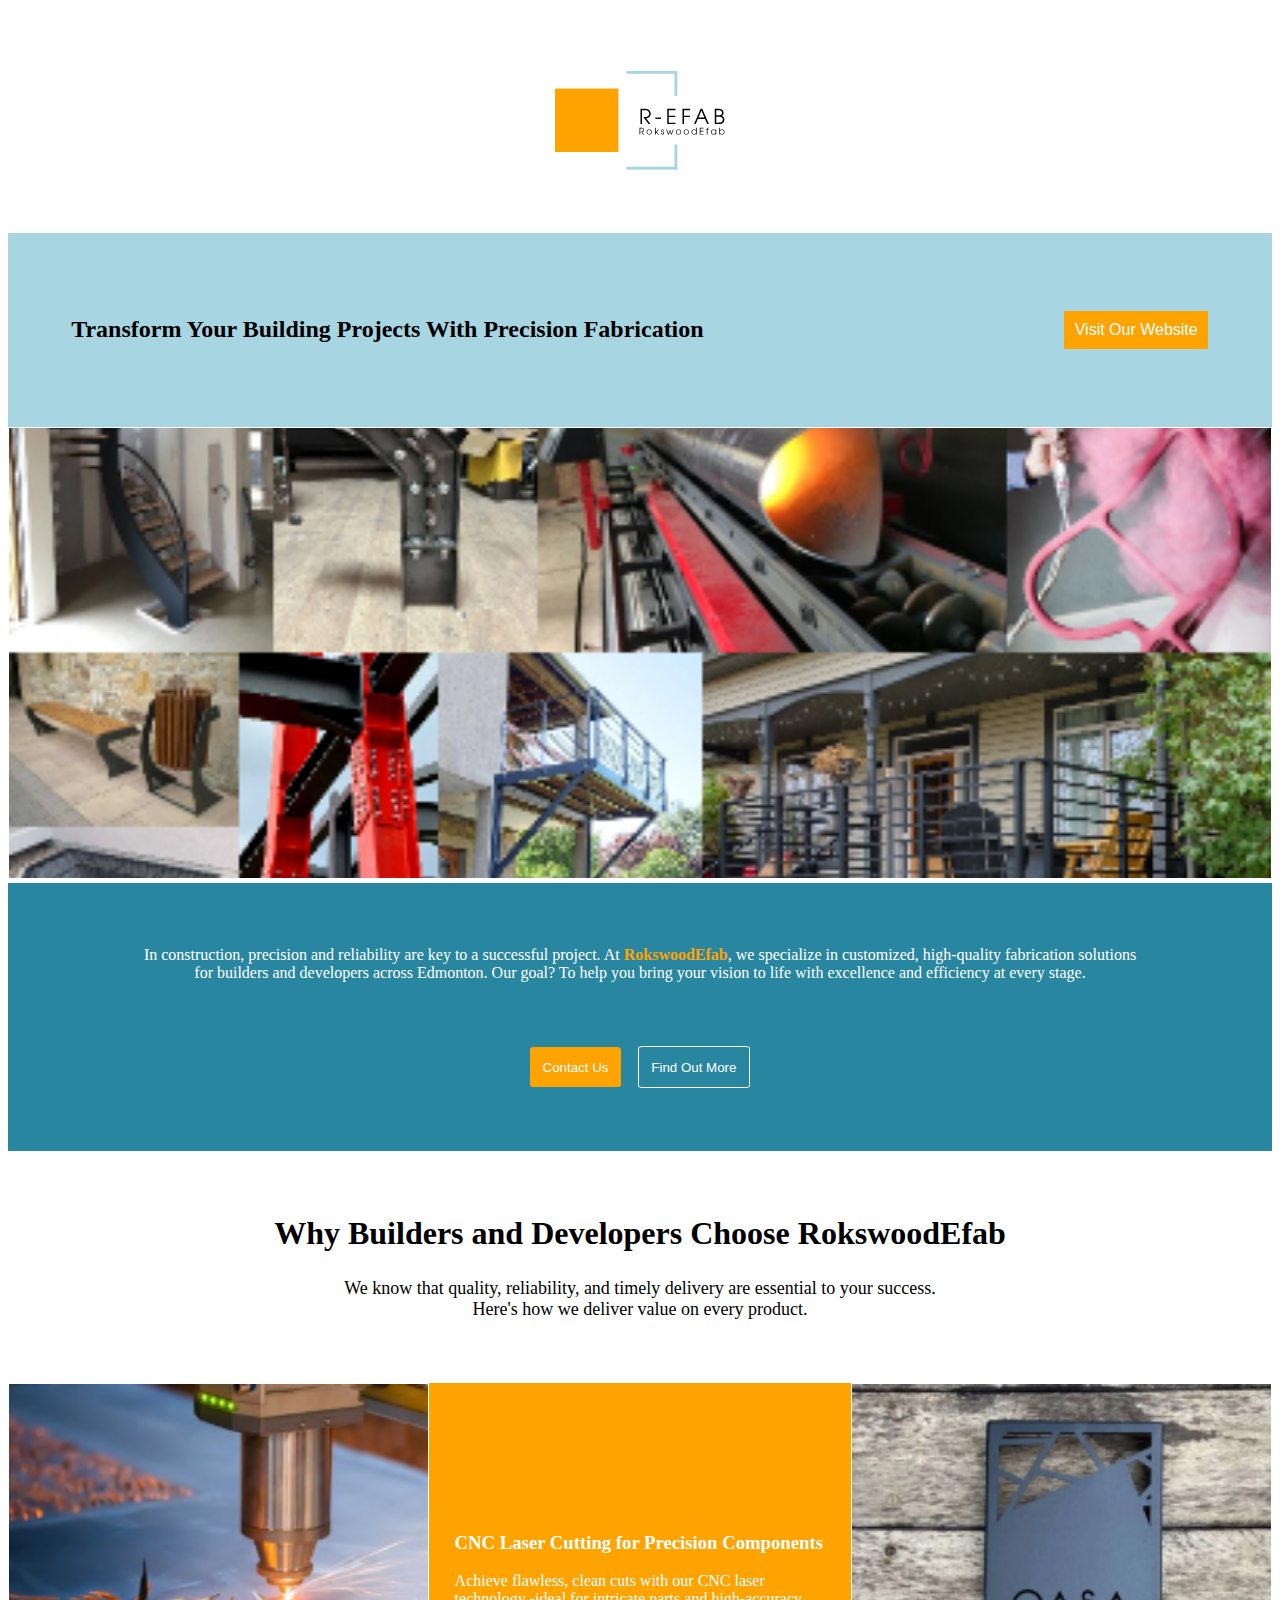
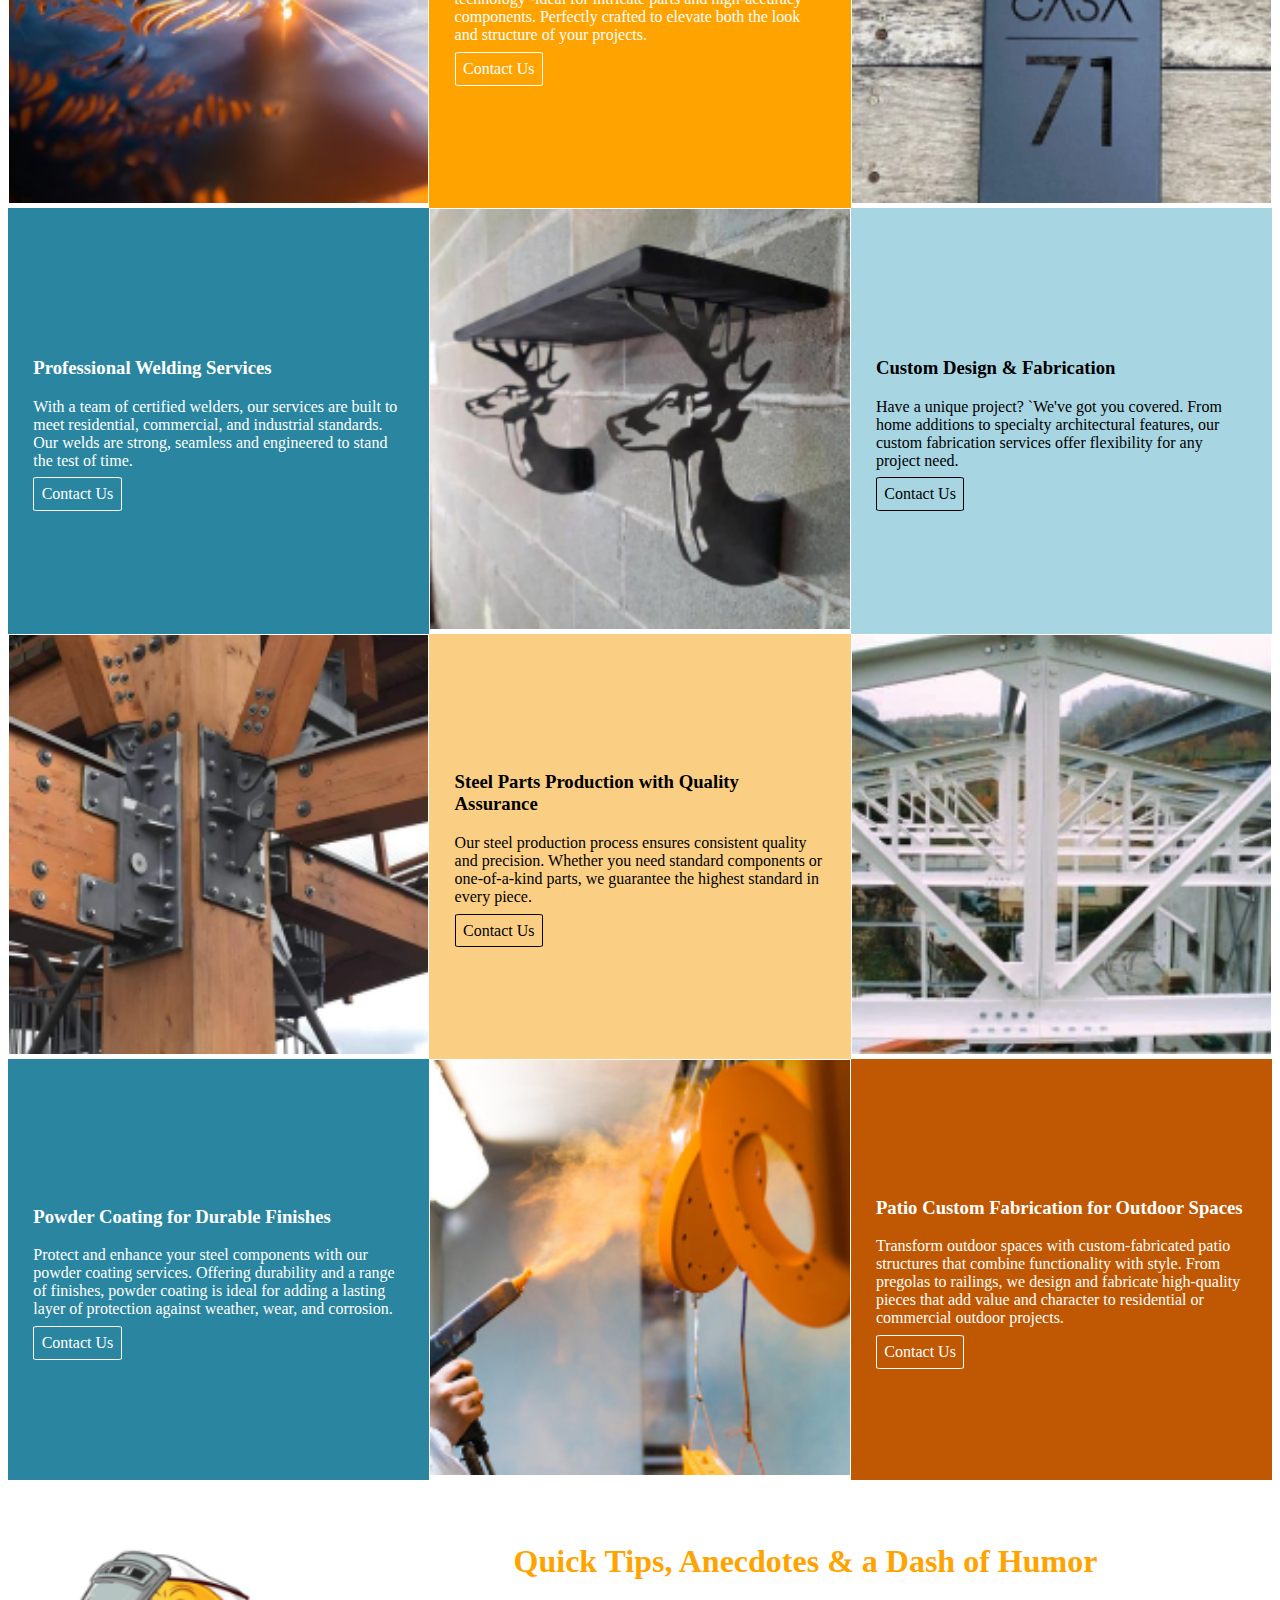
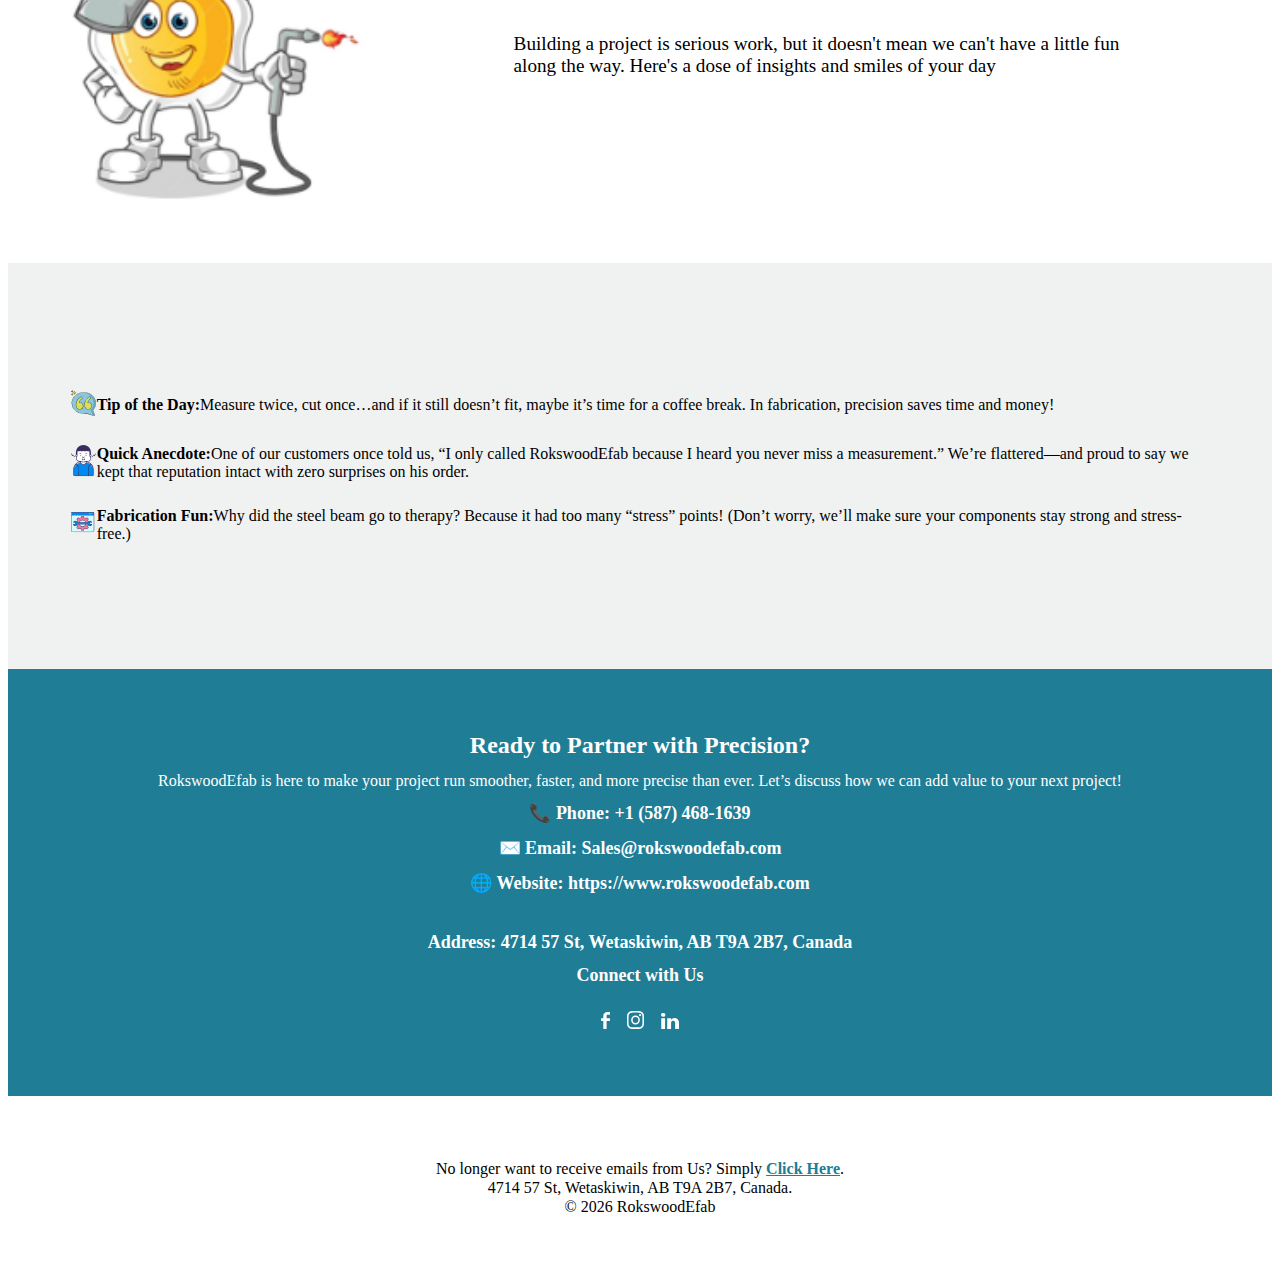
==== commit 1ab482f4: "desktop view" ====
--- a/index.html
+++ b/index.html
@@ -6,819 +6,256 @@
     <title>RokswoodEfab</title>
     <style>
 
-.body{
-    margin: 0;
-    padding: 0;
-    background-color: white;
-    width: 100%;
-}
-
-.top{
-    display: flex;
-    flex-direction: column;
-    align-items: center;
-    padding-top: 5%;
-    padding-bottom: 5%;
-    width: 100%;
-    opacity: 1;
-}
-
-
-
-.second {
-    display: flex;
-    align-items: center;
-    flex-direction: row;
-    width: 100%;
-    height: 60vh; 
-}
-
-
-.second-1 {
-    width: 70%;
-    height: 100%; /* Inherits 100% of parent's height */
-}
-
-.second-1-img {
-    width: 100%;
-    height: 100%;
-    object-fit: cover;
-}
-
-.second-2 {
-    width: 30%;
-    height: 100%; /* Inherits 100% of parent's height */
-    text-align: left;
-    padding: 0%, 5%;
-    flex-direction: column;
-    display: flex;
-    justify-content: center;
-    background-color: #A8D5E2;
-}
-
-.second-2-inner {
-    padding: 5%;
-}
-
-
-.second-2-text {
-    font-size: medium;
-    text-transform: capitalize;
-    text-align: left;
-}
-
-
-.second-2-button {
-    background-color: #FFA301;
-    color: white;
-    padding: 3%;
-    font-weight: 200;
-    text-transform: capitalize;
-    margin-top: 3%;
-    border: none;
-    outline: none;
-    width: 70%;
-    text-decoration: none;
-}
-
-
-.third {
-    background-color: #2986A0;
-}
-
-.third-inner {
-    display: flex;
-    flex-direction: column;
-    align-items: center;
-    padding-top: 5%;
-    padding-bottom: 5%;
-    padding-left: 10%;
-    padding-right: 10%;
-}
-
-.third-inner-text {
-    text-align: center;
-    color: white;
-}
-
-.third-inner-text-span {
-    color: #FFA301;
-    font-weight: bold;
-    line-height: 1.5px;
-}
-
-.third-inner-buttons {
-    display: flex;
-    flex-direction: row;
-    align-items: center;
-    width: 100%;
-    justify-content: center;
-    gap: 1%;
-    margin-top: 5%;
-}
-
-.third-inner-button-1 {
-    background-color: #FFA301;
-    color: white;
-    text-transform: capitalize;
-    text-align: center;
-    width: 15%;
-    padding: 1%;
-    cursor: pointer;
-    border-radius: 5%;
-    outline: none;
-    border: none;
-    text-decoration: none;
-}
-
-.third-inner-button-2 {
-    background-color: transparent;
-    color: white;
-    text-transform: capitalize;
-    text-align: center;
-    width: 15%;
-    padding: 1%;
-    cursor: pointer;
-    border-radius: 5%;
-    outline: none;
-    border: 1px solid white;
-    text-decoration: none;
-}
-
-.fourth {
-    display: flex;
-    flex-direction: column;
-    align-items: center;
-    justify-content: center;
-    padding-top: 5%;
-    padding-bottom: 5%;
-}
-
-.fourth-text {
-    font-size: medium;
-    font-weight: 500;
-    text-align: center;
-}
-
-.fifth {
-    display: grid;
-    grid-template-columns: repeat(auto-fit, minmax(30%, 1fr));
-}
-
-.button-fix {
-    position: relative;
-    bottom: 2;
-}
-
-.grid-img {
-    width: 100%;
-    height: 100%;
-    position: relative;
-}
-
-.grid-img-inner {
-    width: 100%;
-    height: 100%;
-    object-fit: cover;
-}
-
-.grid-inner-text-1 {
-    display: flex;
-    flex-direction: column;
-    width: 100%;
-    height: 100%;
-}
-
-.grid-inner-text-color-1 {
-    color: white;
-}
-
-.grid-inner-text {
-    padding: 5%;
-}
-
-.grid-text-bg-1 {
-    background-color: #FFA301;
-}
-
-.grid-text-bg-2 {
-    background-color: #2986A0;
-}
-
-.grid-text-bg-3 {
-    background-color: #A8D5E2;
-}
-
-.grid-text-bg-4 {
-    background-color: #FACF83;
-}
-
-.grid-text-bg-5 {
-    background-color: #2A86A0;
-}
-
-.grid-text-bg-6 {
-    background-color: #C05803;
-}
-
-.grid-text {
-    font-weight: 500;
-    font-size: large;
-}
-
-
-.grid-inner-text-button {
-    background-color: transparent;
-    color: white;
-    text-transform: capitalize;
-    text-align: center;
-    width: 40%;
-    padding: 2%;
-    cursor: pointer;
-    border-radius: 5%;
-    outline: none;
-    border: 1px solid white;
-}
-
-.grid-inner-text-button-1 {
-    background-color: transparent;
-    text-transform: capitalize;
-    text-align: center;
-    width: 40%;
-    padding: 2%;
-    cursor: pointer;
-    border-radius: 5%;
-    outline: none;
-    border: 1px solid ;
-}
-
-/* .grid-inner-text-button-1 {
-    margin-top: 15%;
-} */
-
-/* .grid-inner-text-button-2 {
-    margin-top: 25%;
-} */
-
-/* .grid-inner-text-button-3 {
-    margin-top: 40%;
-} */
-
-
-.sixth {
-    display: flex;
-    flex-direction: row;
-    padding: 5%;
-    gap: 5%;
-}
-
-.sixth-1 {
-    width: 40%;
-}
-
-.sixth-2 {
-    width: 60%;
-}
-
-.sixth-img {
-    width: 100%;
-    height: 100%;
-    object-fit: cover;
-}
-
-.sixth-header {
-    color: #FFA301;
-    font-size: xx-large;
-    font-weight: bold;
-}
-
-.sixth-text {
-    font-weight: 400;
-    font-size: larger;
-    margin-top: 10%;
-}
-
-.seventh {
-    background-color: #F0F2F1;
-    display: flex;
-    flex-direction: column;
-}
-
-.seventh-inner {
-    padding-top: 10%;
-    padding-bottom: 10%;
-    padding-left: 5%;
-    padding-right: 5%;
-}
-
-.seventh-inner-body {
-    display: flex;
-    flex-direction: row;
-    align-items: center;
-    gap: 2%;
-}
-
-.seventh-inner-header {
-    font-weight: bold;
-}
-
-.seventh-inner-text {
-    font-weight: lighter;
-    font-size: large;
-}
-
-.seventh-inner-img {
-    width: 4%;
-}
-
-
-
-.seventh-inner-text-1 {
-    margin-left: 1%;
-}
-
-.eight {
-    background-color: #207D96;
-    color: white;
-}
-
-.eight-content {
-    padding-top: 3%;
-    padding-bottom: 3%;
-    padding-left: 5%;
-    padding-right: 5%;
-    text-align: center;
-}
-
-.eight-inner-link {
-    color: white;
-    text-decoration: none;
-}
-
-.socials {
-    display: flex;
-    flex-direction: row;
-    gap: 2%;
-    align-items: center;
-    justify-content: center;
-}
-
-.address {
-    margin-top: 5%;
-}
-
-
-.ninth {
-    color: #959595;
-}
-
-.nineth-content {
-    padding-top: 3%;
-    padding-bottom: 3%;
-    padding-left: 10%;
-    padding-right: 10%;
-    text-align: center;
-}
-
-.click {
-    text-decoration: underline;
-    color: #207D96;
-}
+
 
 
 
 @media (max-width: 725px) {
-    .second {
-        display: flex;
-        align-items: center;
-        flex-direction: column-reverse;
-        width: 100%;
-        height: 60vh; 
-    }
-
-    .second-1 {
-        width: 100%;
-        height: 100%; /* Inherits 100% of parent's height */
-    }
-    
-    .second-1-img {
-        width: 100%;
-        height: 100%;
-        object-fit: cover;
-    }
-    
-    .second-2 {
-        width: 100%;
-        padding: 0%, 5%;
-        flex-direction: row;
-        display: flex;
-        align-items: center;
-        justify-content: center;
-        background-color: #A8D5E2;
-    }
-    
-    .second-2-inner {
-        padding: 5%;
-    }
-
-    .second-2-text {
-        font-size: medium;
-        text-transform: capitalize;
-        text-align: left;
-    }
-    
-    
-    .second-2-button {
-        background-color: #FFA301;
-        color: white;
-        padding: 3%;
-        width: auto;
-        font-weight: 200;
-        text-transform: capitalize;
-        margin-top: 3%;
-        border: none;
-        outline: none;
-        width: 100%;
-        font-size: x-small;
-        margin-top: 10%;
-    }
-
-    .third-inner-buttons {
-        display: flex;
-        flex-direction: row;
-        align-items: center;
-        width: 100%;
-        justify-content: center;
-        gap: 3%;
-        margin-top: 5%;
-    }
-    
-    .third-inner-button-1 {
-        background-color: #FFA301;
-        color: white;
-        font-size: smaller;
-        width: auto;
-        text-transform: capitalize;
-        text-align: center;
-        padding: 3%;
-        cursor: pointer;
-        border-radius: 5%;
-        outline: none;
-        border: none;
-    }
-    
-    .third-inner-button-2 {
-        background-color: transparent;
-        color: white;
-        font-size: smaller;
-        width: auto;
-        text-transform: capitalize;
-        text-align: center;
-        padding: 3%;
-        cursor: pointer;
-        border-radius: 5%;
-        outline: none;
-        border: 1px solid white;
-    }
-
-    .fourth {
-        display: flex;
-        flex-direction: column;
-        align-items: center;
-        justify-content: center;
-        padding-top: 5%;
-        padding-bottom: 5%;
-    }
-    
-    .fourth-text {
-        font-size: medium;
-        font-weight: 500;
-        text-align: center;
-    }
-
-    .fourth-hearder {
-        text-align: center;
-    }
-
-    .fifth {
-        display: grid;
-        grid-template-columns: repeat(auto-fit, minmax(50%, 1fr));
-    }
-    
-    
-    .grid-img {
-        width: 100%;
-        height: 100%;
-        position: relative;
-    }
-    
-    .grid-img-inner {
-        width: 100%;
-        height: 100%;
-        object-fit: cover;
-    }
-    
-    .grid-inner-text-1 {
-        display: flex;
-        flex-direction: column;
-        width: 100%;
-        height: 100%;
-    }
-    
-    .grid-inner-text-color-1 {
-        color: white;
-    }
-    
-    .grid-inner-text {
-        padding: 3%;
-        font-size: xx-small;
-    }
-    
-    .grid-text-bg-1 {
-        background-color: #FFA301;
-    }
-    
-    .grid-text-bg-2 {
-        background-color: #2986A0;
-    }
-    
-    .grid-text-bg-3 {
-        background-color: #A8D5E2;
-    }
-    
-    .grid-text {
-        font-weight: 500;
-        font-size: xx-small;
-    }
-    
-    
-    .grid-inner-text-button {
-        background-color: transparent;
-        color: white;
-        text-transform: capitalize;
-        text-align: center;
-        width: 80%;
-        padding: 2%;
-        cursor: pointer;
-        border-radius: 5%;
-        outline: none;
-        font-size: xx-small;
-        border: 1px solid white;
-    }
-    
-    .grid-inner-text-button-1 {
-        background-color: transparent;
-        text-transform: capitalize;
-        text-align: center;
-        width: 80%;
-        padding: 2%;
-        cursor: pointer;
-        border-radius: 5%;
-        outline: none;
-        font-size: xx-small;
-        border: 1px solid ;
-    }
-    
-    .grid-inner-text-button-1 {
-        margin-top: 5%;
-    }
-    
-    .grid-inner-text-button-2 {
-        margin-top: 15%;
-    }
-    
-    .grid-inner-text-button-3 {
-        margin-top: 20%;
-    }
-
-    .sixth {
-        display: flex;
-        flex-direction: row;
-        padding: 5%;
-        gap: 5%;
-        align-items: center;
-        justify-content: center;
-    }
-    
-    .sixth-1 {
-        width: 40%;
-    }
-    
-    .sixth-2 {
-        width: 60%;
-    }
-    
-    .sixth-img {
-        width: 100%;
-        height: 100%;
-        object-fit: cover;
-    }
-    
-    .sixth-header {
-        color: #FFA301;
-        font-size: small;
-        font-weight: bold;
-    }
-    
-    .sixth-text {
-        font-weight: 400;
-        font-size: smaller;
-        margin-top: 3%;
-    }
-
-    .seventh-inner-header {
-        font-weight: bold;
-    }
-    
-    .seventh-inner-text {
-        font-weight: lighter;
-        font-size: smaller;
-    }
-    
-    .seventh-inner-img {
-        width: 20%;
-    }
-    
-    .seventh-inner-text-1 {
-        margin-left: 1%;
-    }
+
+   .content-1-button {
+    font-size: small;
+   }
+
+   .content-1-button-1 {
+    padding-right: 1%;
+   }
+
 }
 
 </style>
 </head>
 <body>
-    <table border="0" cellpadding="0" cellspacing="0" width="100%" style="background-color: #ffffff;">
-        <tr>
-            <td class="top">
-                <img src="./assets/images/logo.png" alt="RokswoodEfab">
-            </td>
-        </tr>
-        <div class="second">
-            <div class="second-1">
-                <img class="second-1-img " src="./assets/images/top-image.png" alt="RokswoodEfab">
-            </div>
-            <div class="second-2">
-                <div class="second-2-inner">
-                    <h2 class="second-2-text ">transform your building projects with precision fabrication</h2>
-                    <a href="https://www.rokswoodefab.com/" class="second-2-button" target="_blank">visit our website</a>
-                </div>
-            </div>
-        </div>
-        <div class="third">
-            <div class="third-inner">
-                <p class="third-inner-text">
-                    In construction, precision and reliability are key to a successful project. At <span class="third-inner-text-span">RokswoodEfab</span>, we specialize in customized, high-quality fabrication solutions for builders and developers across Edmonton. Our goal? To help you bring your vision to life with excellence and efficiency at every stage.
-                </p>
-                <div class="third-inner-buttons">
-                    <a href="https://www.rokswoodefab.com/#contact" target="_blank" class="third-inner-button-1">
+    <table style="background-color: #ffffff; width: 100%; border-spacing: 0; border-collapse: collapse;">
+        <!-- Header Section -->
+        <tr>
+            <td align="center" style="padding: 5% 0; width: 100%;">
+                <img src="./assets/images/logo.png" alt="RokswoodEfab" style="display: block; max-width: 100%; height: auto;">
+            </td>
+        </tr>
+    </table>
+    <table style="width: 100%; border-spacing: 0; border-collapse: collapse; background-color: #A8D5E2;">
+        <tr>
+            <td style="padding: 5%"> 
+                <h2 style="font-size: x-large; text-transform: capitalize; font-weight: bold;" class="content-1-text">transform your building projects with precision fabrication</h2>
+            </td>
+            <td>
+                <a href="https://www.rokswoodefab.com/"  target="_blank" style=" text-decoration: none;" class="content-1-button-1">
+                    <button style="background-color: #FFA301; color: white; padding: 5%; text-align: center; border: none; outline: none; font-weight: 500; text-transform: capitalize; font-size: medium;" class="content-1-button">
+                        visit our website
+                    </button>
+                </a>
+            </td>
+        </tr>
+    </table>
+    <table style="width: 100%; border-spacing: 0; border-collapse: collapse;">
+        <tr>
+            <td style="width: 100%; height: 50vh;">
+                <img style="width: 100%; height: 100%; object-fit: cover;" src="./assets/images/top-image.png" alt="RokswoodEfab">
+            </td>
+        </tr>
+    </table>
+    <table style="width: 100%; border-spacing: 0; border-collapse: collapse; background-color: #2986A0;">
+        <tr>
+            <td style="width: 100%; align-items: center; padding: 5% 10%; text-align: center; color: white;">
+                In construction, precision and reliability are key to a successful project. At <span style="color: #FFA301; font-weight: bold; line-height: 1.5px;">RokswoodEfab</span>, we specialize in customized, high-quality fabrication solutions for builders and developers across Edmonton. Our goal? To help you bring your vision to life with excellence and efficiency at every stage.
+            </td>
+        </tr>
+        <tr>  
+            <td align="center" style="width: 100%; padding-bottom: 5%;">
+                <a href="https://www.rokswoodefab.com/#contact" target="_blank" style="  text-decoration: none; padding-right: 1%;">
+                    <button style="background-color: #FFA301; color: white; text-transform: capitalize; text-align: center;  border-radius: 5%; outline: none; border: none; padding: 1%; cursor: pointer;">
                         contact us
-                    </a>
-                    <a href="https://www.rokswoodefab.com/" target="_blank" class="third-inner-button-2">
+                    </button>
+                </a>
+                <a href="https://www.rokswoodefab.com/" target="_blank" style=" text-decoration: none;">
+                    <button style="background-color: transparent; color: white; text-transform: capitalize; cursor: pointer; border-radius: 5%; border: 1px solid white; outline: none; padding: 1%;"> 
                         find out more
-                    </a>
-                </div>
-            </div>
-        </div>
-        <div class="fourth">
-            <h1 class="fourth-hearder">Why Builders and Developers Choose RokswoodEfab</h1>
-            <p class="fourth-text">We know that quality, reliability, and timely delivery are essential to your success. <br>Here's how we deliver value on every product.</p>
-        </div>
-        <div class="fifth">
-            <div class="grid-1">
-                <img class="grid-img-inner" src="./assets/images/sky.png" alt="RokswoodEfab">
-            </div>
-            <div class="grid-1">
-                <div class="grid-inner-text-1 grid-text-bg-1 grid-inner-text-color-1">
-                    <div class="grid-inner-text">
-                        <h3>CNC Laser Cutting for Precision Components</h3>
-                        <p class="grid-text">Achieve flawless, clean cuts with our CNC laser technology -ideal for intricate parts and high-accuracy components. Perfectly crafted to elevate both  the look and structure of your projects.</p>
-                        <a href="https://www.rokswoodefab.com/#contact" target="_blank">
-                            <button class="grid-inner-text-button grid-inner-text-button-2">contact us</button>
-                        </a>
-                    </div>
-                </div>
-            </div>
-            <div class="grid-1">
-                <img class="grid-img-inner" src="./assets/images/mail-box.png" alt="RokswoodEfab">
-            </div>
-            <div class="grid-1">
-                <div class="grid-inner-text-1 grid-text-bg-2 grid-inner-text-color-1">
-                    <div class="grid-inner-text">
-                        <h3>Professional Welding Services</h3>
-                        <p class="grid-text">With a team of certified welders, our services are built to meet residential, commercial, and industrial standards. Our welds are strong, seamless and engineered to stand the test of time.</p>
-                        <a href="https://www.rokswoodefab.com/#contact" target="_blank">
-                            <button class="grid-inner-text-button grid-inner-text-button-3">contact us</button>
-                        </a>
-                    </div>
-                </div>
-            </div>
-            <div class="grid-1">
-                <img class="grid-img-inner" src="./assets/images/bull-lamp.png" alt="RokswoodEfab">
-            </div>
-            <div class="grid-1">
-                <div class="grid-inner-text-1 grid-text-bg-3">
-                    <div class="grid-inner-text">
-                        <h3>Custom Design & Fabrication</h3>
-                        <p class="grid-text">Have a unique project? `We've got you covered. From home additions to specialty architectural features, our custom fabrication services offer flexibility for any project need.</p>
-                        <a href="https://www.rokswoodefab.com/#contact" target="_blank">
-                            <button class="grid-inner-text-button-1 grid-inner-text-button-3">contact us</button>
-                        </a>
-                    </div>
-                </div>
-            </div>
-            <div class="grid-1">
-                <img class="grid-img-inner" src="./assets/images/construction.png" alt="RokswoodEfab">
-            </div>
-            <div class="grid-inner-text-1 grid-text-bg-4">
-                <div class="grid-inner-text">
-                    <h3>Steel Parts Production with Quality Assurance</h3>
-                    <p class="grid-text">Our steel production process ensures consistent quality and precision. Whether you need standard components or one-of-a-kind parts, we guarantee the highest standard in every piece.</p>
-                    <a href="https://www.rokswoodefab.com/#contact" target="_blank">
-                        <button class="grid-inner-text-button-1 grid-inner-text-button-2">contact us</button>
-                    </a>
-                </div>
-            </div>
-            <div class="grid-1">
-                <img class="grid-img-inner" src="./assets/images/bridge.png" alt="RokswoodEfab">
-            </div>
-            <div class="grid-1">
-                <div class="grid-inner-text-1 grid-text-bg-5 grid-inner-text-color-1">
-                    <div class="grid-inner-text">
-                        <h3>Powder Coating for Durable Finishes</h3>
-                        <p class="grid-text">Protect and enhance your steel components with our powder coating services. Offering durability and a range of finishes, powder coating is ideal for adding a lasting layer of protection against weather, wear, and corrosion.</p>
-                        <a href="https://www.rokswoodefab.com/#contact" target="_blank">
-                            <button class="grid-inner-text-button grid-inner-text-button-2">contact us</button>
-                        </a>
-                    </div>
-                </div>  
-            </div>
-            <div class="grid-1">
-                <img class="grid-img-inner" src="./assets/images/last.png" alt="RokswoodEfab">
-            </div>
-            <div class="grid-1">
-                <div class="grid-inner-text-1 grid-text-bg-6 grid-inner-text-color-1">
-                    <div class="grid-inner-text">
-                        <h3>Patio Custom Fabrication for Outdoor Spaces</h3>
-                        <p class="grid-text">Transform outdoor spaces with custom-fabricated patio structures that combine functionality with style. From pregolas to railings, we design and fabricate high-quality pieces that add value and character to residential or commercial outdoor projects</p>
-                        <a href="https://www.rokswoodefab.com/#contact" target="_blank">
-                            <button class="grid-inner-text-button grid-inner-text-button-2">contact us</button>
-                        </a>
-                    </div>
-                </div>
-            </div>
-        </div>
-        <div class="sixth">
-            <div class="sixth-1">
-                <img class="sixth-img" src="./assets/images/fire-man.png" alt="">
-            </div>
-            <div class="sixth-2">
-                <h1 class="sixth-header">
-                  Quick Tips, Anecdotes & a Dash of Humor
-                </h1>
-                <p class="sixth-text">Building a project is serious work, but it doesn't mean we can't have a little fun along the way. Here's a dose of insights and smiles of your day</p>
-            </div>
-        </div>
-        <div class="seventh">
-            <div class="seventh-inner">
-                <div class="seventh-inner-body">
-                    <img class="seventh-inner-img" src="./assets/icons/icon-quote-9729.svg" alt="RokswoodEfab">
-                    <p class="seventh-inner-text"><span class="seventh-inner-header">Tip of the Day:</span> Measure twice, cut once…and if it still doesn’t fit, maybe it’s time for a coffee break. In fabrication, precision saves time and money! </p>
-                </div>
-                <div class="seventh-inner-body">
-                    <img class="seventh-inner-img" src="./assets/icons/icon-face-swelling-10248.svg" alt="RokswoodEfab">
-                    <p class="seventh-inner-text seventh-inner-text-1"><span class="seventh-inner-header"> Quick Anecdote:</span> One of our customers once told us, “I only called RokswoodEfab because I heard you never miss a measurement.” We’re flattered—and proud to say we kept that reputation intact with zero surprises on his order </p>
-                </div>
-                <div class="seventh-inner-body">
-                    <img class="seventh-inner-img" src="./assets/icons/icon-software-engineer-4930.svg" alt="RokswoodEfab">
-                    <p class="seventh-inner-text"><span class="seventh-inner-header">Fabrication Fun:</span> Why did the steel beam go to therapy? Because it had too many “stress” points! (Don’t worry, we’ll make sure your components stay strong and stress-free.)</p>
-                </div>
-            </div>
-        </div>
-        <div class="eight">
-            <div class="eight-content">
-                <h2>Ready to Partner with Precision?</h2>
-                <p>RokswoodEfab is here to make your project run smoother, faster, and more precise than ever. Let’s discuss how we can add value to your next project!</p>
-                <h3>📞 Phone: +1 (587) 468-1639</h3>
-                <h3>✉️ Email: Sales@rokswoodefab.com </h3>
-                <h3>
-                    <a class="eight-inner-link" href="https://www.rokswoodefab.com" target="_blank">🌐 Website: https://www.rokswoodefab.com</a>
-                </h3>
-                <h4 class="address">Address: 4714 57 St, Wetaskiwin, AB T9A 2B7, Canada</h4>
-                <h4>Connect with Us</h4>
-                <div class="socials">
-                    <img src="./assets/icons/facebook.svg" alt="RokswoodEfab">
-                    <img src="./assets/icons/instagram.svg" alt="RokswoodEfab">
-                    <img src="./assets/icons/linkedin.svg" alt="RokswoodEfab">
-                </div>
-            </div>
-        </div>
-        <footer class="nineth">
-            <div class="nineth-content">
-                <p>No longer want to receive emails from Us? Simply <span class="click">Click here</span>. <br>4714 57 St, Wetaskiwin, AB T9A 2B7, Canada. <br> &copy; <span id="year"></span> RokswoodEfab</p>
-            </div>
-        </footer>
+                    </button>
+                </a>
+            </td>
+        </tr>
+    </table>
+    <table style="width: 100%; border-spacing: 0; border-collapse: collapse;  text-align: center;">
+        <tr>
+            <td style="padding-left: 10%; padding-right: 10%; padding-bottom: 2%; padding-top: 5%; font-size:xx-large; font-weight: bold; ">
+                Why Builders and Developers Choose RokswoodEfab
+            </td>
+        </tr>
+        <tr>
+           <td style="padding-left: 10%; padding-right: 10%; padding-bottom: 5%; font-size: large;">
+            We know that quality, reliability, and timely delivery are essential to your success. <br>Here's how we deliver value on every product.
+           </td>
+        </tr>
+    </table>
+    <table style="width: 100%; border-spacing: 0; border-collapse: collapse;  text-align: center;">
+        <tr>
+            <td style="width: 30%; " class="content-3">
+                <img  src="./assets/images/sky.png" alt="RokswoodEfab" style="width: 100%; object-fit: cover; height: 100%;">
+            </td>
+            <td style="width: 30%; background-color: #FFA301; text-align: left ; padding: 2%; color: white;" class="content-3">
+                <h3>CNC Laser Cutting for Precision Components</h3>
+                <p style="font-size: medium;" class="content-text-4">Achieve flawless, clean cuts with our CNC laser technology -ideal for intricate parts and high-accuracy components. Perfectly crafted to elevate both  the look and structure of your projects.</p>
+                <a href="https://www.rokswoodefab.com/#contact" target="_blank" style="color: white; text-decoration: none; text-transform: capitalize; border: 1px solid white; padding: 2%; border-radius: 5%;">
+                    contact us
+                </a>
+            </td>
+            <td style="width: 30%; " class="content-3">
+                <img  src="./assets/images/mail-box.png" alt="RokswoodEfab" style="width: 100%; object-fit: cover;">
+            </td>
+        </tr>
+        <tr>
+            <td style="width: 30%; background-color: #2A86A0; text-align: left ; padding: 2%; color: white;">
+                <h3>Professional Welding Services</h3>
+                <p style="font-size: medium;">With a team of certified welders, our services are built to meet residential, commercial, and industrial standards. Our welds are strong, seamless and engineered to stand the test of time.</p>
+                <a href="https://www.rokswoodefab.com/#contact" target="_blank" style="color: white; text-decoration: none; text-transform: capitalize; border: 1px solid white; padding: 2%; border-radius: 5%;">
+                    contact us
+                </a>
+            </td>
+            <td style="width: 30%; ">
+                <img  src="./assets/images/bull-lamp.png" alt="RokswoodEfab" style="width: 100%; object-fit: cover;">
+            </td>
+            <td style="width: 30%; background-color: #A8D5E2; text-align: left ; padding: 2%;">
+                <h3>Custom Design & Fabrication</h3>
+                <p style="font-size: medium;">Have a unique project? `We've got you covered. From home additions to specialty architectural features, our custom fabrication services offer flexibility for any project need.</p>
+                <a href="https://www.rokswoodefab.com/#contact" target="_blank" style=" color: black; text-decoration: none; text-transform: capitalize; border: 1px solid black; padding: 2%; border-radius: 5%;">
+                    contact us
+                </a>
+            </td>
+        </tr>
+        <tr>
+            <td style="width: 30%; ">
+                <img  src="./assets/images/construction.png" alt="RokswoodEfab" style="width: 100%; object-fit: cover;">
+            </td>
+            <td style="width: 30%; background-color: #FACF83; text-align: left ; padding: 2%; color: black">
+                <h3>Steel Parts Production with Quality Assurance</h3>
+                <p style="font-size: medium;">Our steel production process ensures consistent quality and precision. Whether you need standard components or one-of-a-kind parts, we guarantee the highest standard in every piece.</p>
+                <a href="https://www.rokswoodefab.com/#contact" target="_blank" style="color: black; text-decoration: none; text-transform: capitalize; border: 1px solid black; padding: 2%; border-radius: 5%;">
+                    contact us
+                </a>
+            </td>
+            <td style="width: 30%; ">
+                <img  src="./assets/images/bridge.png" alt="RokswoodEfab" style="width: 100%; object-fit: cover;">
+            </td>
+        </tr>
+        <tr>
+            <td style="width: 30%; background-color: #2A86A0; text-align: left ; padding: 2%; color: white;">
+                <h3>Powder Coating for Durable Finishes</h3>
+                <p style="font-size: medium;">Protect and enhance your steel components with our powder coating services. Offering durability and a range of finishes, powder coating is ideal for adding a lasting layer of protection against weather, wear, and corrosion.</p>
+                <a href="https://www.rokswoodefab.com/#contact" target="_blank" style="color: white; text-decoration: none; text-transform: capitalize; border: 1px solid white; padding: 2%; border-radius: 5%;">
+                    contact us
+                </a>
+            </td>
+            <td style="width: 30%; ">
+                <img  src="./assets/images/last.png" alt="RokswoodEfab" style="width: 100%; object-fit: cover;">
+            </td>
+            <td style="width: 30%; background-color: #C05803; color: white; text-align: left ; padding: 2%;">
+                <h3>Patio Custom Fabrication for Outdoor Spaces</h3>
+                <p style="font-size: medium;">Transform outdoor spaces with custom-fabricated patio structures that combine functionality with style. From pregolas to railings, we design and fabricate high-quality pieces that add value and character to residential or commercial outdoor projects.</p>
+                <a href="https://www.rokswoodefab.com/#contact" target="_blank" style=" color: white; text-decoration: none; text-transform: capitalize; border: 1px solid white; padding: 2%; border-radius: 5%;">
+                    contact us
+                </a>
+            </td>
+        </tr>
+    </table>
+    <table style="width: 100%; border-spacing: 0; border-collapse: collapse;">
+        <tr>
+            <td style="width: 30%;">
+                <img class="sixth-img" src="./assets/images/fire-man.png" alt="RokswoodEfab" style="width: 100%; object-fit: cover;">
+            </td>
+            <td style="padding: 0% 10% 10% 10%; " class="tips-header">
+                <h1 style="color: #FFA301; font-size: xx-large; font-weight: bold; text-align: left;">
+                    Quick Tips, Anecdotes & a Dash of Humor
+                  </h1>
+                  <p style="font-weight: 400; font-size: larger; text-align: left; padding: 5% 0% 0% 0%;">Building a project is serious work, but it doesn't mean we can't have a little fun along the way. Here's a dose of insights and smiles of your day</p>
+            </td>
+        </tr>
+    </table>
+    <table align="center" style="width: 100%; border-spacing: 0; border-collapse: collapse; background-color: #F0F2F1;">
+        <tr>
+            <td style="padding: 10% 5% 1% 5%;">
+                <img src="./assets/icons/icon-quote-9729.svg" alt="RokswoodEfab" >
+            </td>
+            <td style="padding: 10% 5% 1% 5%;">
+                <strong>Tip of the Day:</strong>Measure twice, cut once…and if it still doesn’t fit, maybe it’s time for a coffee break. In fabrication, precision saves time and money! 
+            </td>
+        </tr>
+        <tr>
+            <td style="padding: 1% 5%;">
+                <img src="./assets/icons/icon-face-swelling-10248.svg" alt="RokswoodEfab" >
+            </td>
+            <td style="padding: 1% 5%;">
+                <strong>Quick Anecdote:</strong>One of our customers once told us, “I only called RokswoodEfab because I heard you never miss a measurement.” We’re flattered—and proud to say we kept that reputation intact with zero surprises on his order. 
+            </td>
+        </tr>
+        <tr>
+            <td style="padding: 1% 5% 10% 5%;">
+                <img src="./assets/icons/icon-software-engineer-4930.svg" alt="RokswoodEfab"  >
+            </td>
+            <td style="padding: 1% 5% 10% 5%;">
+                <strong>Fabrication Fun:</strong>Why did the steel beam go to therapy? Because it had too many “stress” points! (Don’t worry, we’ll make sure your components stay strong and stress-free.)
+            </td>
+        </tr>
+    </table>
+    <table align="center" style="width: 100%; border-spacing: 0; border-collapse: collapse; background-color: #207D96; text-align: center;color: white;">
+        <tr>
+            <td style="font-size: x-large; font-weight: bold; padding: 5% 0% 0% 0%;">
+                Ready to Partner with Precision?
+            </td>
+        </tr>
+        <tr>
+            <td style="padding: 1% 0% 0% 0%;">
+                RokswoodEfab is here to make your project run smoother, faster, and more precise than ever. Let’s discuss how we can add value to your next project!
+            </td>
+        </tr>
+        <tr>
+            <td style="padding: 1% 0% 0% 0%; font-size: large; font-weight: bold;">
+                📞 Phone: +1 (587) 468-1639
+            </td>
+        </tr>
+        <tr>
+            <td style="padding: 1% 0% 0% 0%; font-size: large; font-weight: bold;">
+                ✉️ Email: Sales@rokswoodefab.com 
+            </td>
+        </tr>
+        <tr>
+            <td style="padding: 1% 0% 0% 0%; font-size: large; font-weight: bold;">
+                <a style="text-decoration: none; color: white;" href="https://www.rokswoodefab.com" target="_blank">🌐 Website: https://www.rokswoodefab.com</a>
+            </td>
+        </tr>
+        <tr>
+            <td style="padding: 3% 0% 0% 0%; font-size: large; font-weight: bold;">
+                Address: 4714 57 St, Wetaskiwin, AB T9A 2B7, Canada
+            </td>
+        </tr>
+        <tr>
+            <td style="padding: 1% 0%; font-size: large; font-weight: bold;">
+                Connect with Us
+            </td>
+        </tr>
+        <tr>
+            <td style="padding: 1% 0% 5% 0%; ">
+                <img src="./assets/icons/facebook.svg" alt="RokswoodEfab">
+                <img src="./assets/icons/instagram.svg" alt="RokswoodEfab" style="padding-left: 1%;">
+                <img src="./assets/icons/linkedin.svg" alt="RokswoodEfab" style="padding-left: 1%;">
+            </td>
+        </tr>
     </table>
 </body>
+<footer>
+    <table align="center" style="width: 100%; border-spacing: 0; border-collapse: collapse;  text-align: center;">
+        <tr>
+            <td style="padding: 5% 0% 0% 0%;">
+                No longer want to receive emails from Us? Simply <span style="text-transform: capitalize; text-decoration: underline; font-weight: 600; color: #207D96;">Click here</span>.
+            </td>
+            <tr>
+                <td>4714 57 St, Wetaskiwin, AB T9A 2B7, Canada.</td>
+            </tr>
+            <td style="padding: 0% 0% 5% 0%;">
+                &copy; <span id="year"></span> RokswoodEfab
+            </td>
+        </tr>
+    </table>
+</footer>
 </html>
 
 <script>
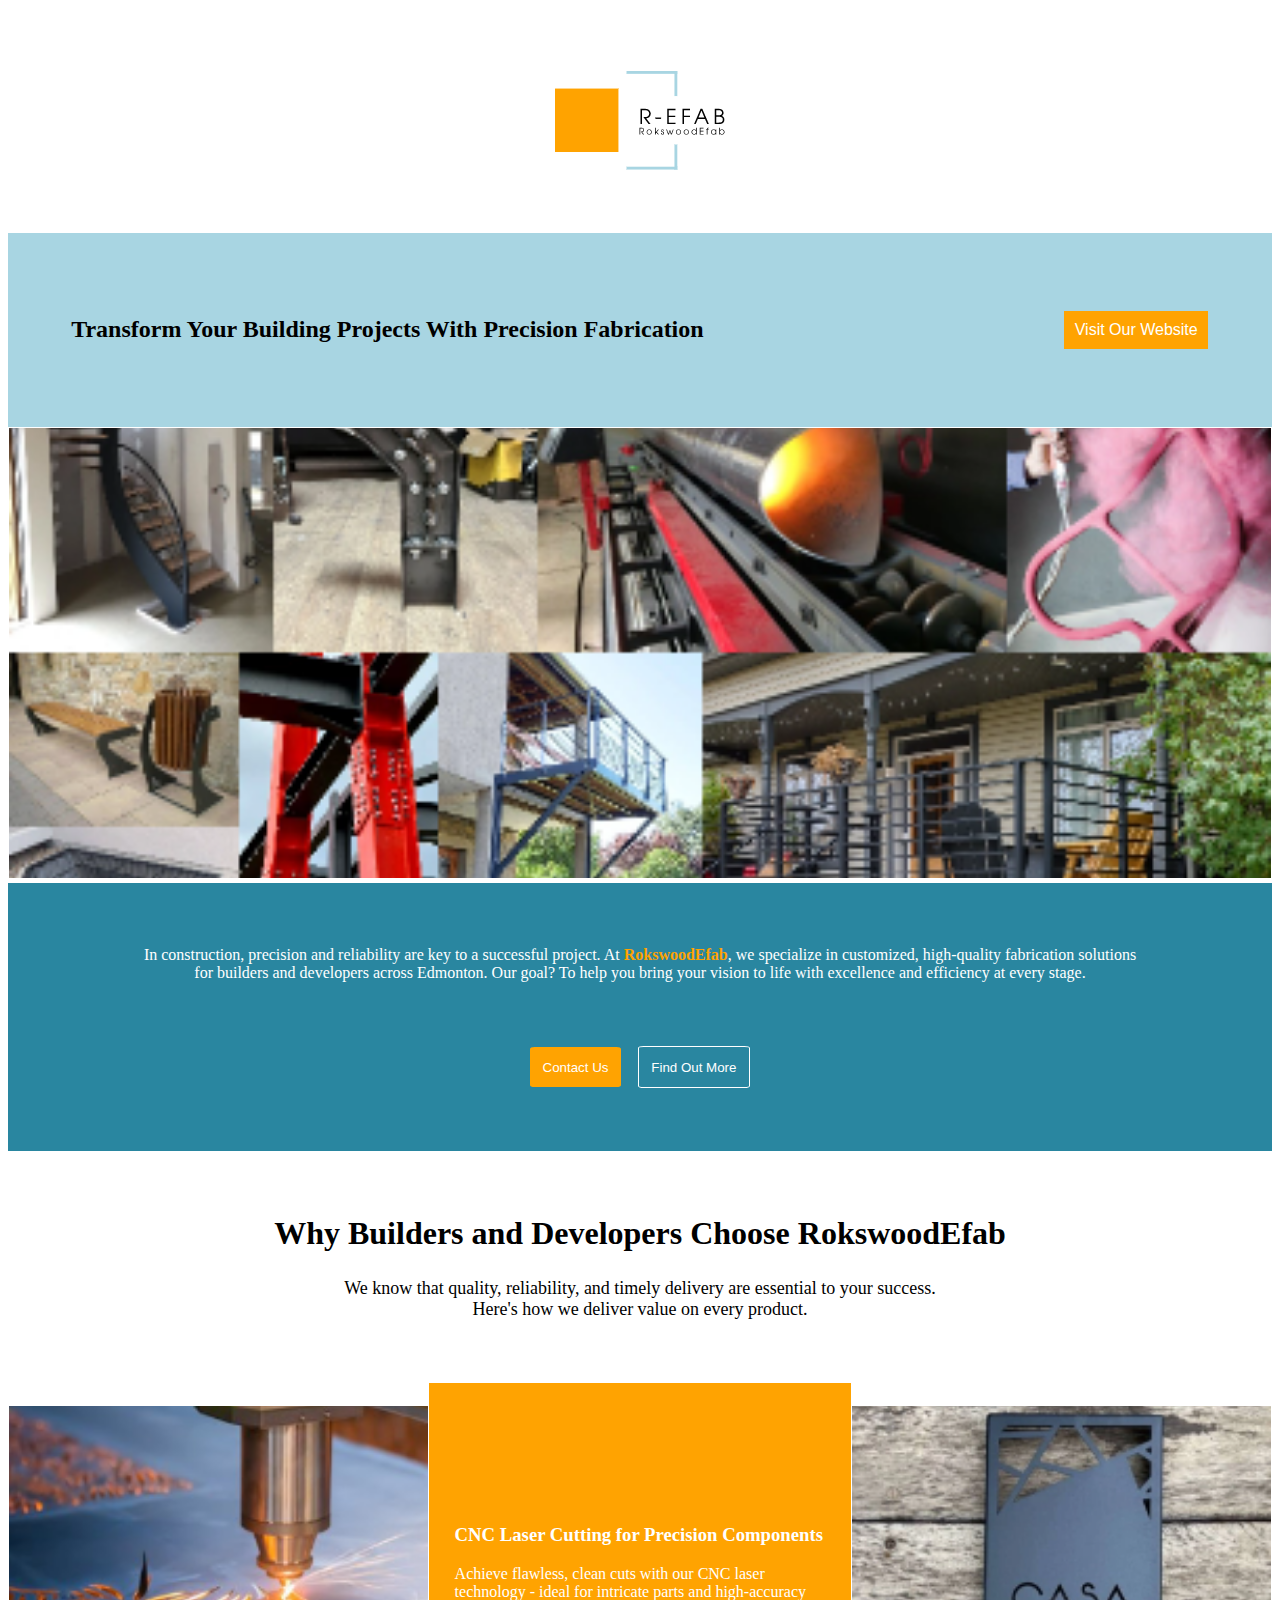
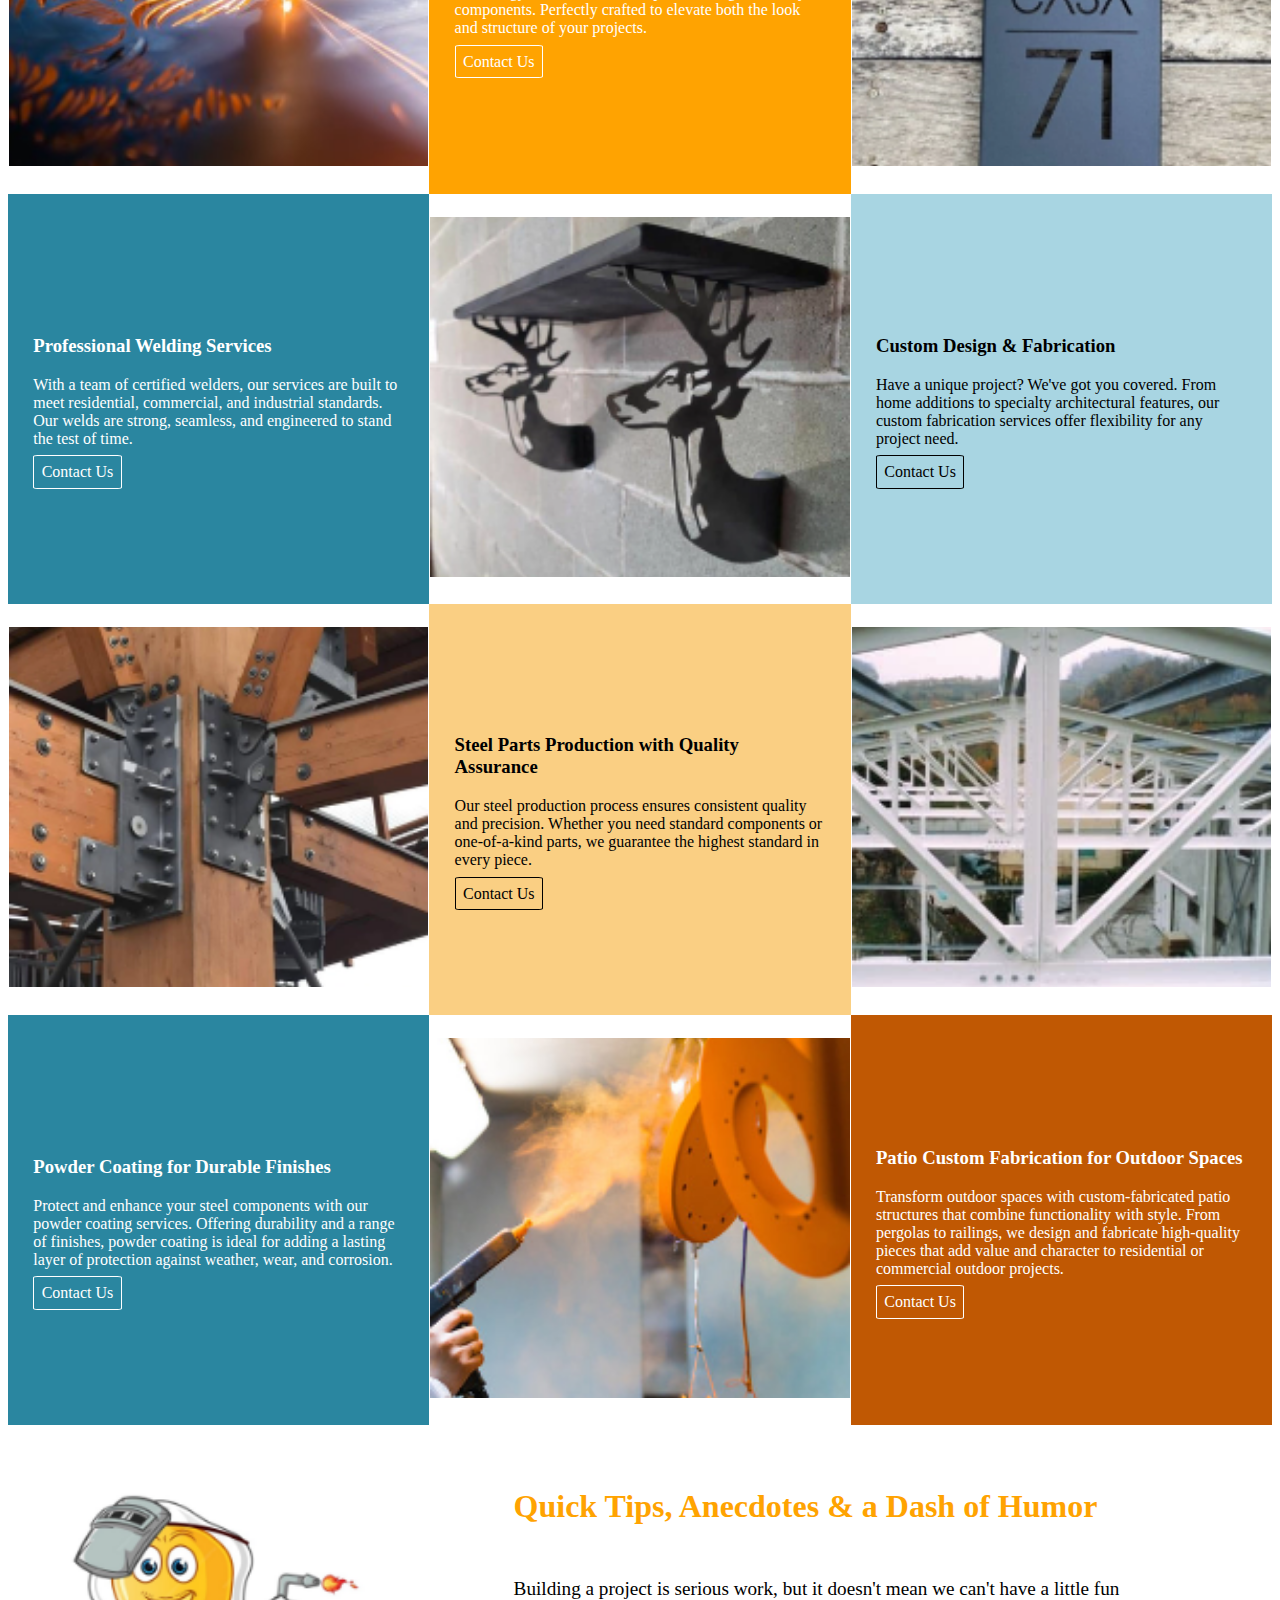
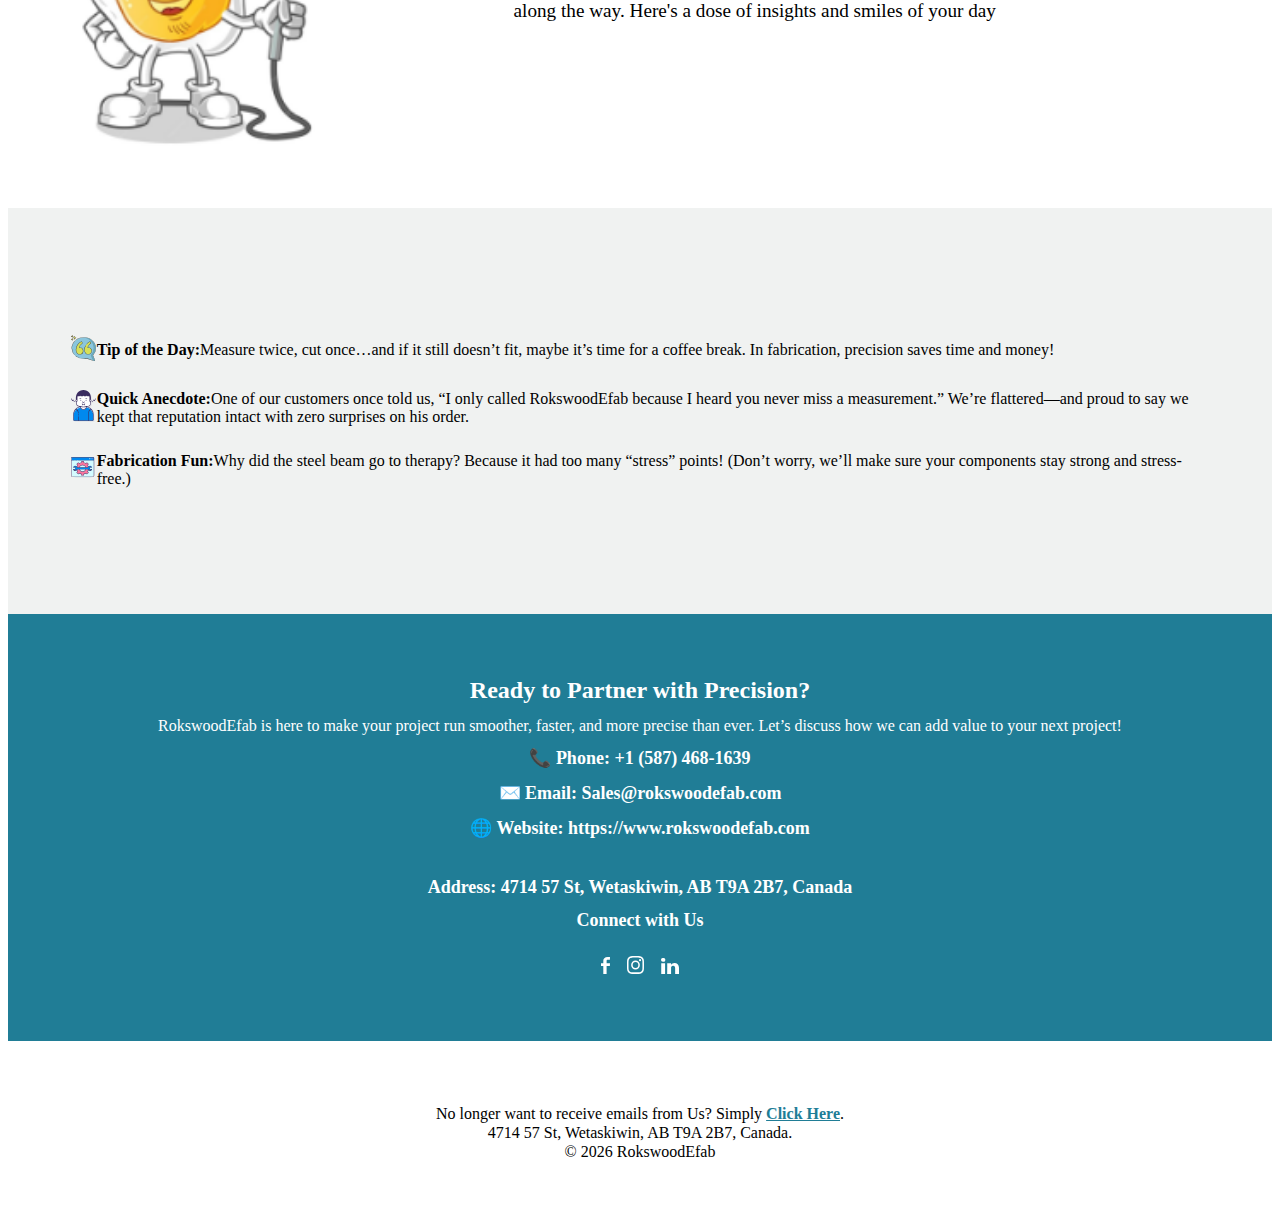
==== commit d22d7334: "mobile view" ====
--- a/index.html
+++ b/index.html
@@ -87,86 +87,112 @@
            </td>
         </tr>
     </table>
-    <table style="width: 100%; border-spacing: 0; border-collapse: collapse;  text-align: center;">
-        <tr>
-            <td style="width: 30%; " class="content-3">
-                <img  src="./assets/images/sky.png" alt="RokswoodEfab" style="width: 100%; object-fit: cover; height: 100%;">
-            </td>
-            <td style="width: 30%; background-color: #FFA301; text-align: left ; padding: 2%; color: white;" class="content-3">
+    <style>
+        @media only screen and (max-width: 725px) {
+            h3 {
+                font-size: small !important;
+            }
+            p {
+                font-size: xx-small !important;
+            }
+            .custom-link {
+                font-size: x-small !important;
+                padding: 1% !important;
+            }
+
+            .custom-heading {
+                font-size: large !important;
+            }
+
+            .custom-paragraph {
+                font-size: small !important;
+            }
+
+            
+        }
+    </style>
+    
+    <table style="width: 100%; border-spacing: 0; border-collapse: collapse; text-align: center;">
+        <tr>
+            <td style="width: 30%; height: 40vh;" class="content-3">
+                <img src="./assets/images/sky.png" alt="RokswoodEfab" style="width: 100%; object-fit: cover; height: 100%;">
+            </td>
+            <td style="width: 30%; height: 40vh; background-color: #FFA301; text-align: left; padding: 2%; color: white;" class="content-3">
                 <h3>CNC Laser Cutting for Precision Components</h3>
-                <p style="font-size: medium;" class="content-text-4">Achieve flawless, clean cuts with our CNC laser technology -ideal for intricate parts and high-accuracy components. Perfectly crafted to elevate both  the look and structure of your projects.</p>
-                <a href="https://www.rokswoodefab.com/#contact" target="_blank" style="color: white; text-decoration: none; text-transform: capitalize; border: 1px solid white; padding: 2%; border-radius: 5%;">
-                    contact us
-                </a>
-            </td>
-            <td style="width: 30%; " class="content-3">
-                <img  src="./assets/images/mail-box.png" alt="RokswoodEfab" style="width: 100%; object-fit: cover;">
-            </td>
-        </tr>
-        <tr>
-            <td style="width: 30%; background-color: #2A86A0; text-align: left ; padding: 2%; color: white;">
+                <p style="font-size: medium;" class="content-text-4">Achieve flawless, clean cuts with our CNC laser technology - ideal for intricate parts and high-accuracy components. Perfectly crafted to elevate both the look and structure of your projects.</p>
+                <a class="custom-link" class="custom-link" href="https://www.rokswoodefab.com/#contact" target="_blank" style="color: white; text-decoration: none; text-transform: capitalize; border: 1px solid white; padding: 2%; border-radius: 5%;">
+                    contact us
+                </a>
+            </td>
+            <td style="width: 30%; height: 40vh;">
+                <img src="./assets/images/mail-box.png" alt="RokswoodEfab" style="width: 100%; object-fit: cover; height: 100%;">
+            </td>
+        </tr>
+        <tr>
+            <td style="width: 30%; height: 40vh; background-color: #2A86A0; text-align: left; padding: 2%; color: white;">
                 <h3>Professional Welding Services</h3>
-                <p style="font-size: medium;">With a team of certified welders, our services are built to meet residential, commercial, and industrial standards. Our welds are strong, seamless and engineered to stand the test of time.</p>
-                <a href="https://www.rokswoodefab.com/#contact" target="_blank" style="color: white; text-decoration: none; text-transform: capitalize; border: 1px solid white; padding: 2%; border-radius: 5%;">
-                    contact us
-                </a>
-            </td>
-            <td style="width: 30%; ">
-                <img  src="./assets/images/bull-lamp.png" alt="RokswoodEfab" style="width: 100%; object-fit: cover;">
-            </td>
-            <td style="width: 30%; background-color: #A8D5E2; text-align: left ; padding: 2%;">
+                <p style="font-size: medium;">With a team of certified welders, our services are built to meet residential, commercial, and industrial standards. Our welds are strong, seamless, and engineered to stand the test of time.</p>
+                <a class="custom-link" href="https://www.rokswoodefab.com/#contact" target="_blank" style="color: white; text-decoration: none; text-transform: capitalize; border: 1px solid white; padding: 2%; border-radius: 5%;">
+                    contact us
+                </a>
+            </td>
+            <td style="width: 30%; height: 40vh;">
+                <img src="./assets/images/bull-lamp.png" alt="RokswoodEfab" style="width: 100%; object-fit: cover; height: 100%;">
+            </td>
+            <td style="width: 30%; height: 40vh; background-color: #A8D5E2; text-align: left; padding: 2%;">
                 <h3>Custom Design & Fabrication</h3>
-                <p style="font-size: medium;">Have a unique project? `We've got you covered. From home additions to specialty architectural features, our custom fabrication services offer flexibility for any project need.</p>
-                <a href="https://www.rokswoodefab.com/#contact" target="_blank" style=" color: black; text-decoration: none; text-transform: capitalize; border: 1px solid black; padding: 2%; border-radius: 5%;">
-                    contact us
-                </a>
-            </td>
-        </tr>
-        <tr>
-            <td style="width: 30%; ">
-                <img  src="./assets/images/construction.png" alt="RokswoodEfab" style="width: 100%; object-fit: cover;">
-            </td>
-            <td style="width: 30%; background-color: #FACF83; text-align: left ; padding: 2%; color: black">
+                <p style="font-size: medium;">Have a unique project? We've got you covered. From home additions to specialty architectural features, our custom fabrication services offer flexibility for any project need.</p>
+                <a class="custom-link" href="https://www.rokswoodefab.com/#contact" target="_blank" style="color: black; text-decoration: none; text-transform: capitalize; border: 1px solid black; padding: 2%; border-radius: 5%;">
+                    contact us
+                </a>
+            </td>
+        </tr>
+        <tr>
+            <td style="width: 30%; height: 40vh;">
+                <img src="./assets/images/construction.png" alt="RokswoodEfab" style="width: 100%; object-fit: cover; height: 100%;">
+            </td>
+            <td style="width: 30%; height: 40vh; background-color: #FACF83; text-align: left; padding: 2%; color: black;">
                 <h3>Steel Parts Production with Quality Assurance</h3>
                 <p style="font-size: medium;">Our steel production process ensures consistent quality and precision. Whether you need standard components or one-of-a-kind parts, we guarantee the highest standard in every piece.</p>
-                <a href="https://www.rokswoodefab.com/#contact" target="_blank" style="color: black; text-decoration: none; text-transform: capitalize; border: 1px solid black; padding: 2%; border-radius: 5%;">
-                    contact us
-                </a>
-            </td>
-            <td style="width: 30%; ">
-                <img  src="./assets/images/bridge.png" alt="RokswoodEfab" style="width: 100%; object-fit: cover;">
-            </td>
-        </tr>
-        <tr>
-            <td style="width: 30%; background-color: #2A86A0; text-align: left ; padding: 2%; color: white;">
+                <a class="custom-link" href="https://www.rokswoodefab.com/#contact" target="_blank" style="color: black; text-decoration: none; text-transform: capitalize; border: 1px solid black; padding: 2%; border-radius: 5%;">
+                    contact us
+                </a>
+            </td>
+            <td style="width: 30%; height: 40vh;">
+                <img src="./assets/images/bridge.png" alt="RokswoodEfab" style="width: 100%; object-fit: cover; height: 100%;">
+            </td>
+        </tr>
+        <tr>
+            <td style="width: 30%; height: 40vh; background-color: #2A86A0; text-align: left; padding: 2%; color: white;">
                 <h3>Powder Coating for Durable Finishes</h3>
                 <p style="font-size: medium;">Protect and enhance your steel components with our powder coating services. Offering durability and a range of finishes, powder coating is ideal for adding a lasting layer of protection against weather, wear, and corrosion.</p>
-                <a href="https://www.rokswoodefab.com/#contact" target="_blank" style="color: white; text-decoration: none; text-transform: capitalize; border: 1px solid white; padding: 2%; border-radius: 5%;">
-                    contact us
-                </a>
-            </td>
-            <td style="width: 30%; ">
-                <img  src="./assets/images/last.png" alt="RokswoodEfab" style="width: 100%; object-fit: cover;">
-            </td>
-            <td style="width: 30%; background-color: #C05803; color: white; text-align: left ; padding: 2%;">
+                <a class="custom-link" href="https://www.rokswoodefab.com/#contact" target="_blank" style="color: white; text-decoration: none; text-transform: capitalize; border: 1px solid white; padding: 2%; border-radius: 5%;">
+                    contact us
+                </a>
+            </td>
+            <td style="width: 30%; height: 40vh;">
+                <img src="./assets/images/last.png" alt="RokswoodEfab" style="width: 100%; object-fit: cover; height: 100%;">
+            </td>
+            <td style="width: 30%; background-color: #C05803; color: white; text-align: left; padding: 2%;">
                 <h3>Patio Custom Fabrication for Outdoor Spaces</h3>
-                <p style="font-size: medium;">Transform outdoor spaces with custom-fabricated patio structures that combine functionality with style. From pregolas to railings, we design and fabricate high-quality pieces that add value and character to residential or commercial outdoor projects.</p>
-                <a href="https://www.rokswoodefab.com/#contact" target="_blank" style=" color: white; text-decoration: none; text-transform: capitalize; border: 1px solid white; padding: 2%; border-radius: 5%;">
-                    contact us
-                </a>
-            </td>
-        </tr>
-    </table>
+                <p style="font-size: medium;">Transform outdoor spaces with custom-fabricated patio structures that combine functionality with style. From pergolas to railings, we design and fabricate high-quality pieces that add value and character to residential or commercial outdoor projects.</p>
+                <a class="custom-link" href="https://www.rokswoodefab.com/#contact" target="_blank" style="color: white; text-decoration: none; text-transform: capitalize; border: 1px solid white; padding: 2%; border-radius: 5%;">
+                    contact us
+                </a>
+            </td>
+        </tr>
+    </table>
+    
     <table style="width: 100%; border-spacing: 0; border-collapse: collapse;">
         <tr>
             <td style="width: 30%;">
                 <img class="sixth-img" src="./assets/images/fire-man.png" alt="RokswoodEfab" style="width: 100%; object-fit: cover;">
             </td>
             <td style="padding: 0% 10% 10% 10%; " class="tips-header">
-                <h1 style="color: #FFA301; font-size: xx-large; font-weight: bold; text-align: left;">
+                <h1 class="custom-heading" style="color: #FFA301; font-size: xx-large; font-weight: bold; text-align: left;">
                     Quick Tips, Anecdotes & a Dash of Humor
                   </h1>
-                  <p style="font-weight: 400; font-size: larger; text-align: left; padding: 5% 0% 0% 0%;">Building a project is serious work, but it doesn't mean we can't have a little fun along the way. Here's a dose of insights and smiles of your day</p>
+                  <p style="font-weight: 400; font-size: larger; text-align: left; padding: 5% 0% 0% 0%;" class="custom-paragraph">Building a project is serious work, but it doesn't mean we can't have a little fun along the way. Here's a dose of insights and smiles of your day</p>
             </td>
         </tr>
     </table>
@@ -198,12 +224,12 @@
     </table>
     <table align="center" style="width: 100%; border-spacing: 0; border-collapse: collapse; background-color: #207D96; text-align: center;color: white;">
         <tr>
-            <td style="font-size: x-large; font-weight: bold; padding: 5% 0% 0% 0%;">
+            <td class="custom-partner" style="font-size: x-large; font-weight: bold; padding: 5% 0% 0% 0%;">
                 Ready to Partner with Precision?
             </td>
         </tr>
         <tr>
-            <td style="padding: 1% 0% 0% 0%;">
+            <td class="custom-partner-text-1" style="padding: 1% 0% 0% 0%;">
                 RokswoodEfab is here to make your project run smoother, faster, and more precise than ever. Let’s discuss how we can add value to your next project!
             </td>
         </tr>
